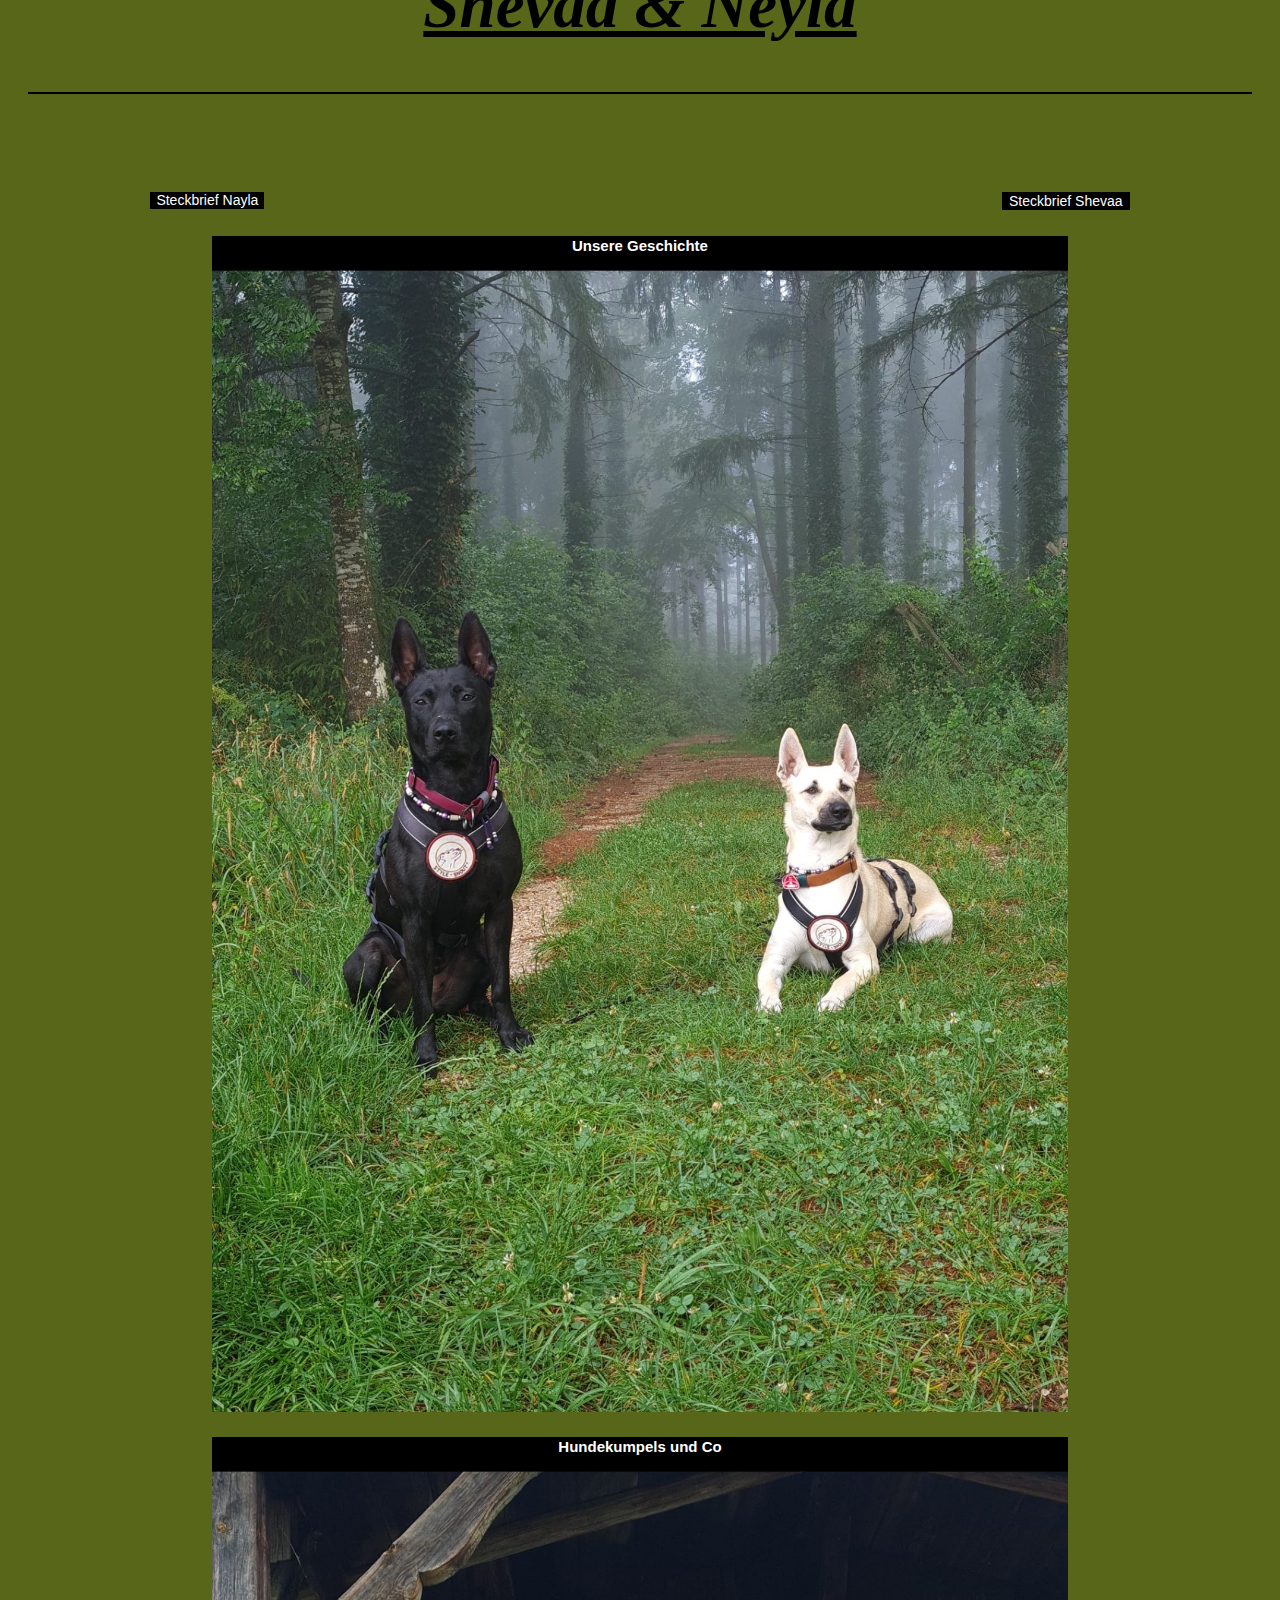
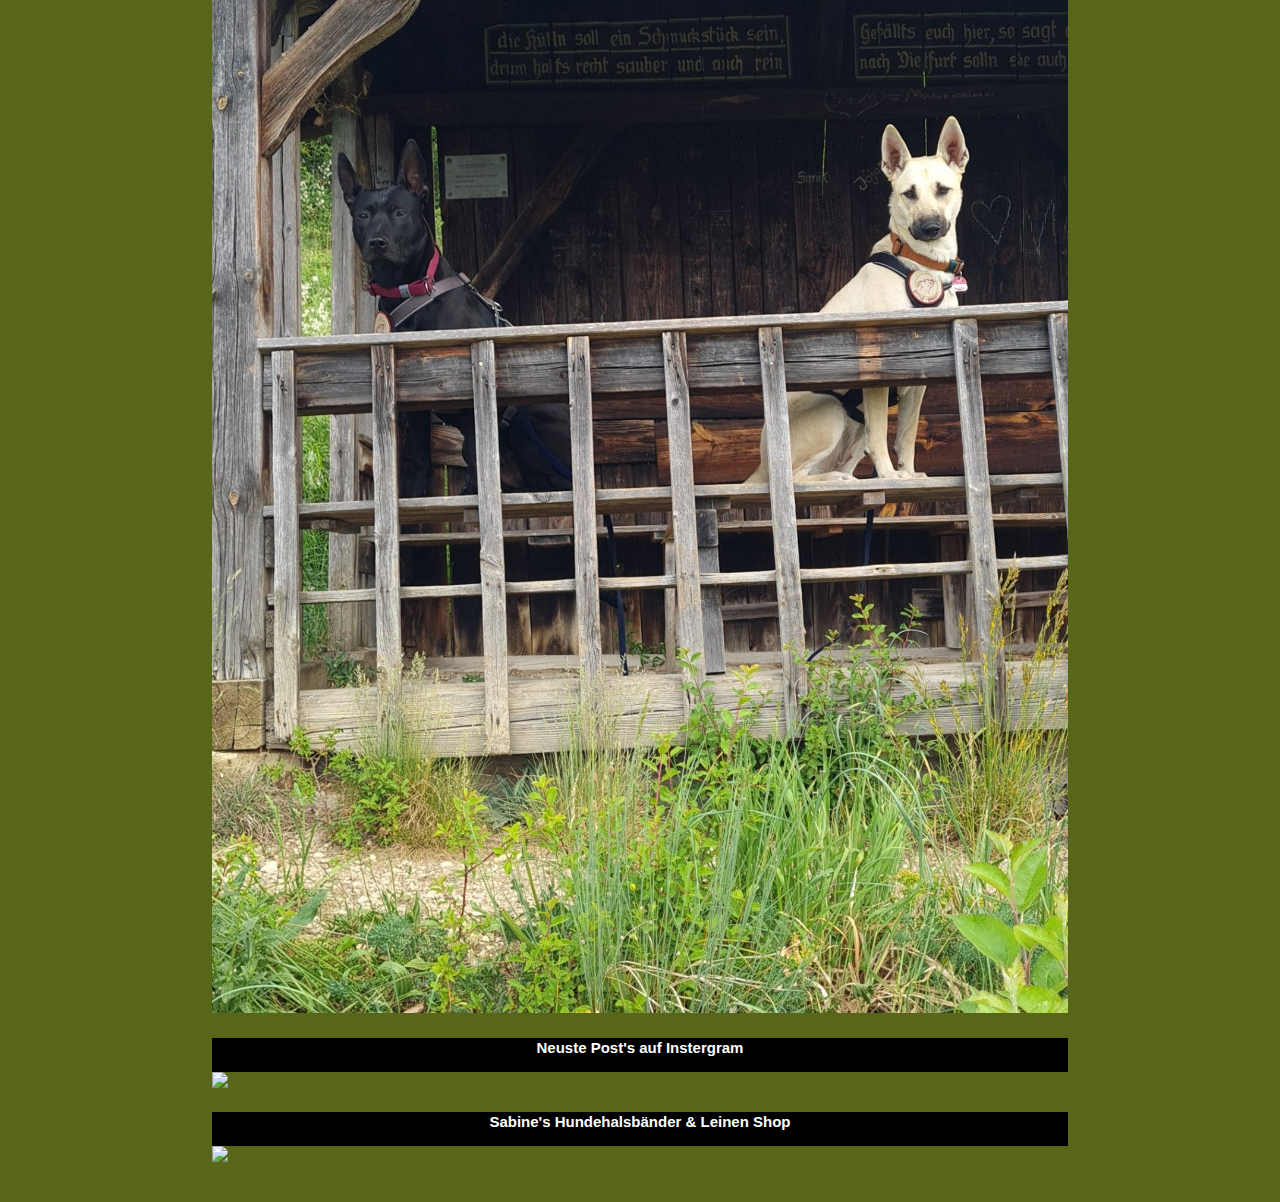
==== index.html @ e907f73c "v1.0" ====
<!DOCTYPE html>
<html lang="de-DE" style="font-size: 10px ;font-family: Roboto, Arial, sans-serif;">


<head>

    <script language="javascript" type="script.js"></script>
    <link rel="stylesheet" href="style.css">
    <meta charset="UTF-8">
    <meta http-equiv="X-UA-Compatible" content="IE=edge">
    <meta name="viewport" display="flex" height="auto" width="auto" content="width=device-width, initial-scale=1.0">
    <title> Shevaa & Neyla </title>


<body class="background-dark" margin="8px 8px 8px 8px;">


    <div>
        <center>
            <h1><b><i><ins class="h1"> Shevaa & Neyla </ins></i></b></h1>
        </center>
    </div>

    <hr color="black" class="hr-bottom"></hr>


    <div>
        <form action="index-Steckbrief Nayla.html">
            <button type="submit text" class="center link-button-neyla left">Steckbrief Nayla</button>
        </form>
    </div>
    <div>
        <form action="index-Steckbrief Shevaa.html">
            <button type="submit text" class="center link-button-shevaa right">Steckbrief Shevaa</button>
        </form>
    </div>
<br>
<br>
<br>
<br>
    <center>
        <button class="link-button ">
            <h3 class="h3"> Unsere Geschichte
            </h3>
        </button>

    <div class=" center ">
        <img src="1.jpg" width="70%" height="auto">
    </div>
    </center>

    <center>
        <button class="link-button1">
            <h3 class="h3">
                Hundekumpels und Co</h3>
        </button>
    </center>
    <div class=" center  ">
        <img src="2.jpg" width="70%" height="auto">
    </div>


    <center>
        <button class="link-button2">
            <h3 class="h3">
                Neuste Post's auf Instergram</h3>

        </button>
    </center>
    <div class="center ">
        <img src="3.jpg" width="70%" height="auto">
        </img>
    </div>


    <center>
        <button class="link-button3">
            <h3 class="h3">
                Sabine's Hundehalsbänder & Leinen Shop</h3>
        </button>
    </center>


    <div class="center ">
        <img src="4.jpg" width="70%" height="auto">
        </img>
    </div>

</body>
</head>

</html>
---- style.css ----
.background-dark {
    background-color: rgb(88, 102, 25);
    width: auto;
    height: auto;
    background-attachment: scroll;
    padding: 2em 2em 2em 2em;

}


.line{
    box-sizing:border-box ;
    border-width: 100%;
    
}



.hr-bottom {
    margin-bottom: 7%;
    margin-top: 7%;
}



.link-button-shevaa {
    line-height: 100%;
    vertical-align: middle;
    border: 1px solid #000000;
    border-radius: 0%, 5%;
    background-color: #000000;
    color: #ffffff;
    text-decoration: solid;
    font-size: large;
    cursor: pointer;
    margin-top: 1%;
    font-size: 140%;
    width: auto;
}

.link-button-shevaa:hover {
    background-color: #7e7e7e;
    color: black;
    box-shadow: 0px 0px 60px rgb(214, 224, 18, 0.465);

}


.margin-left-back {
    margin-left: 0%;
    margin-bottom: 0%;
    margin-top: 0%;
}

.margin-left {
    margin-left: 15%;
    margin-bottom: 1%;
}

.link-button-neyla {
    line-height: 110%;
    vertical-align: middle;
    border: 1px #000000;
    border-radius: 0%, 5%;
    background-color: #000000;
    color: #ffffff;
    text-decoration: solid;
    font-size: large;
    cursor: pointer;
    margin-top: 1%;
    font-size: 140%;
    width: auto;
}

.link-button-neyla:hover {
    background-color: #7e7e7e;
    color: black;
    box-shadow: 0px 0px 60px rgb(214, 224, 18, 0.465);

}

.margin-right {
    margin-inline-start: 9%;
    margin-bottom: 1%;
}



.link-button {
    line-height: 150%;
    vertical-align: middle;
    border: 1px solid #000000;
    border-radius: 0%, 5%;
    background-color: #000000;
    color: #ffffff;
    text-decoration: solid;
    font-size: large;
    cursor: pointer;
    margin-top: 1%;
    font-size: 100%;
    width: 70%;
}




.link-button:hover {
    background-color: #7e7e7e;
    color: black;
    box-shadow: 0px 0px 60px rgb(214, 224, 18, 0.465);

}


.center {
    display: flex;
    justify-content: center;
    margin-bottom: 1%;
}

.right {
    display: flex;
    float: right;
    margin-right: 10%;
    
    
    
}

.block{
    inset-block: 100% 100%;
}


.left {
    display: flex;
    float: left;
    margin-left: 10%;
    
}

.box{
    
        border: 2px solid rgb(0, 0, 0);
        height: 50%;
        width: 100%;
      }
  


  .button-back{
    color: black;
    
  }


.link-button1 {

    line-height: 150%;
    vertical-align: middle;
    border: 1px solid #000000;
    border-radius: 0%, 5%;
    background-color: #000000;
    color: #ffffff;
    text-decoration: solid;
    font-size: large;
    cursor: pointer;
    margin-top: 1%;
    font-size: 100%;
    width: 70%;
}

.link-button1:hover {
    background-color: #7e7e7e;
    color: black;
    box-shadow: 0px 0px 60px rgba(214, 224, 18, 0.465);
}



.link-button2 {
    line-height: 150%;
    vertical-align: middle;
    border: 1px solid #000000;
    border-radius: 0%, 5%;
    background-color: #000000;
    color: #ffffff;
    text-decoration: solid;
    font-size: large;
    cursor: pointer;
    margin-top: 1%;
    font-size: 100%;
    width: 70%;
}

.link-button2:hover {
    background-color: #7e7e7e;
    color: black;
    box-shadow: 0px 0px 60px rgba(214, 224, 18, 0.465);
}



.link-button3 {
    line-height: 150%;
    vertical-align: middle;
    border: 1px solid #000000;
    border-radius: 0%, 5%;
    background-color: #000000;
    color: #ffffff;
    text-decoration: solid;
    font-size: large;
    cursor: pointer;
    margin-top: 1%;
    font-size: 100%;
    width: 70%;
}

.link-button3:hover {
    background-color: #7e7e7e;
    color: black;
    box-shadow: 0px 0px 60px rgba(214, 224, 18, 0.465);
}

.h1 {
    display: flow-root;
    font-size: 325%;
    font-family: "Bodoni MT";
    color: rgb(0, 0, 0);
    margin-bottom: -3%;
    margin-top: -6%;

}


.h3-1 {
    font-size: 150%;
}

.h3 {
    margin-top: 0%;
    font-size: 150%;
}



.center1 {
    display: flex;
    justify-content: center;
}

.grid {
    display: grid;
    grid-template-columns: 1fr 1fr 1fr 1fr;
    grid-template-rows: 100px 100px 100px;
    gap: 10px;
}
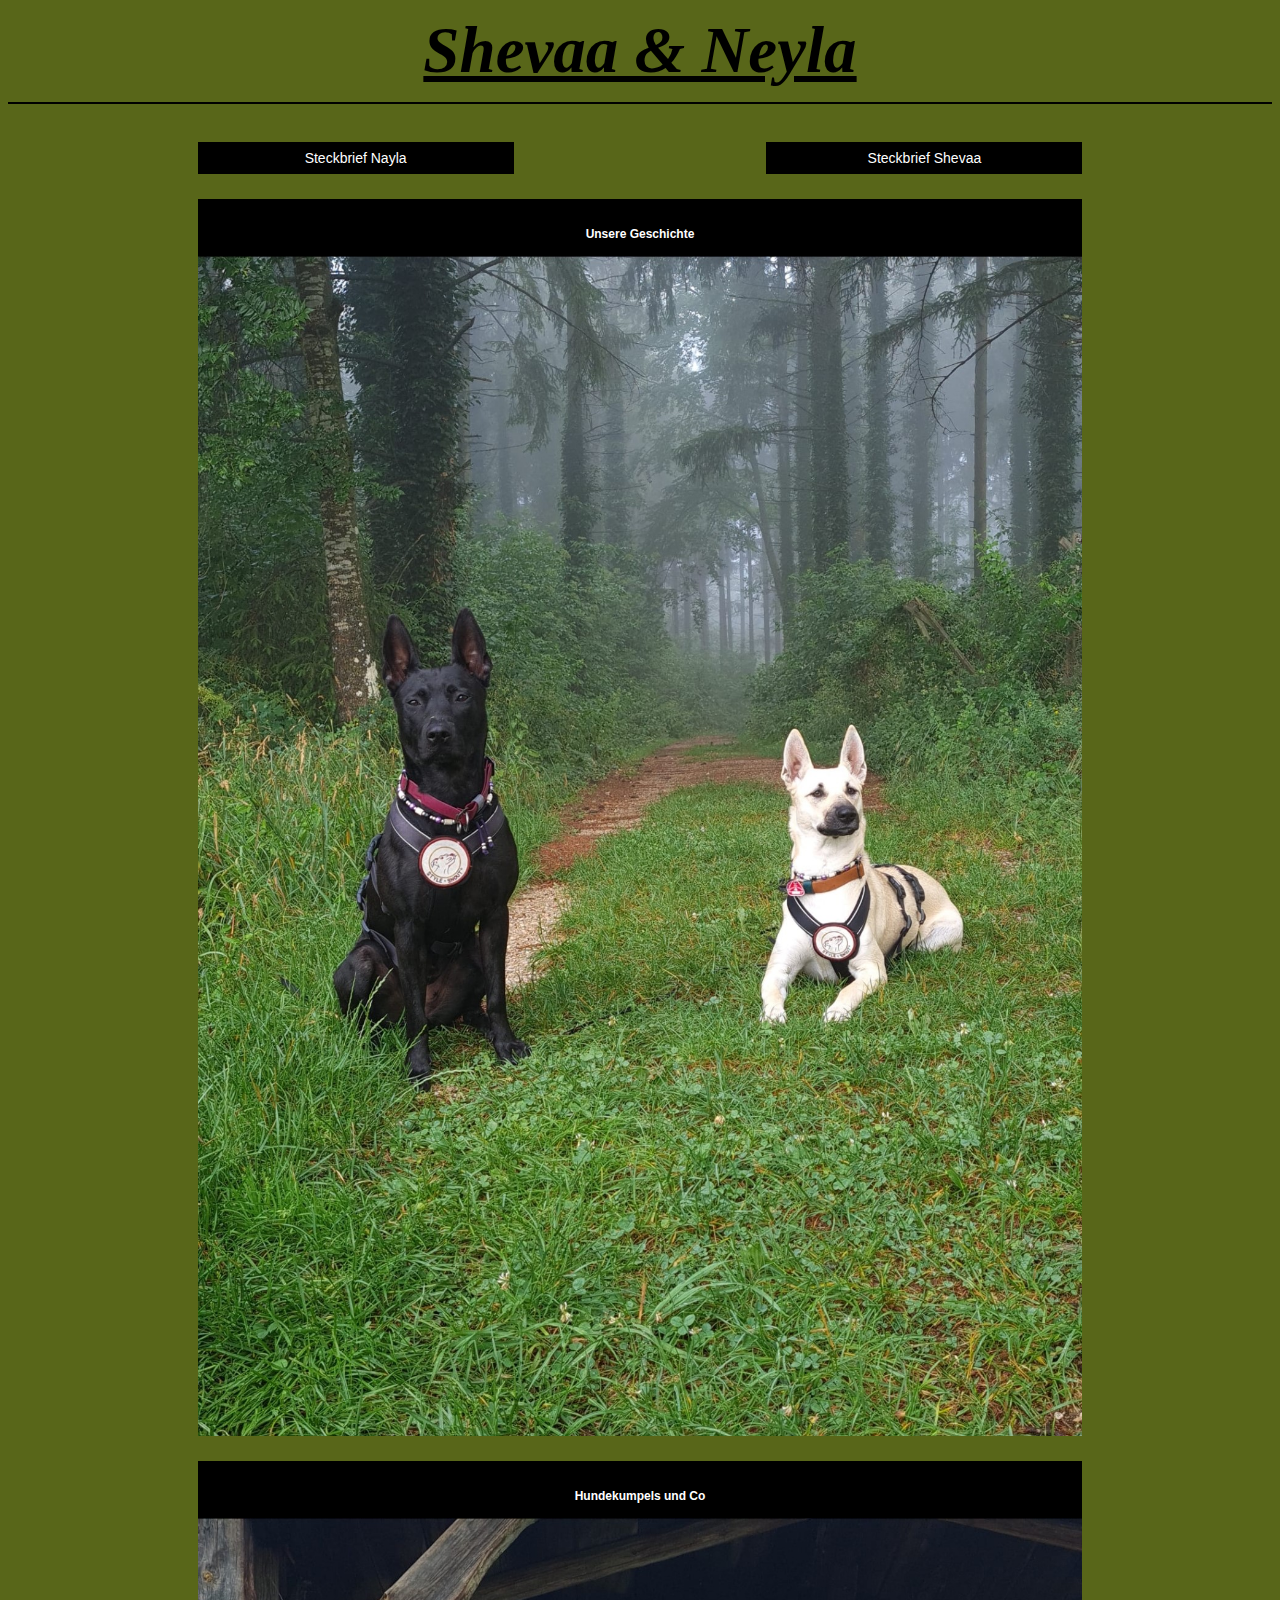
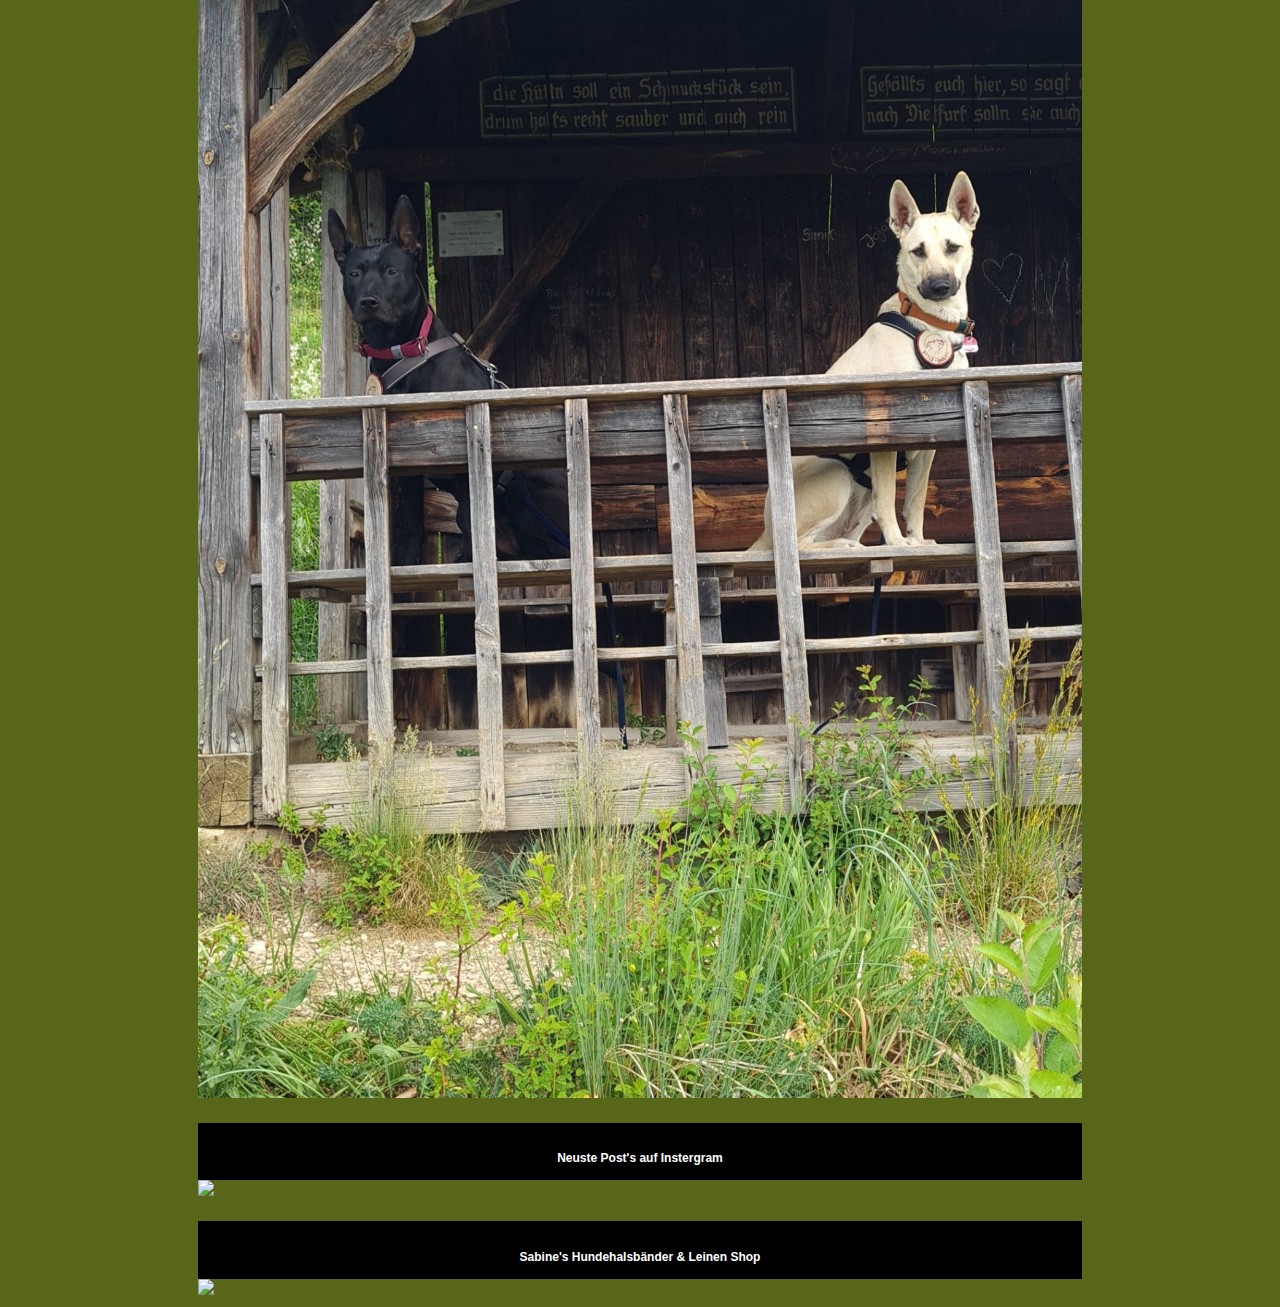
==== commit 43c57476: "V1" ====
--- a/index.html
+++ b/index.html
@@ -12,7 +12,7 @@
     <title> Shevaa & Neyla </title>
 
 
-<body class="background-dark" margin="8px 8px 8px 8px;">
+<body class="background-dark flex" margin="8px 8px 8px 8px;">
 
 
     <div>
--- a/style.css
+++ b/style.css
@@ -1,30 +1,89 @@
+/*HINTERGRUND*/
 .background-dark {
     background-color: rgb(88, 102, 25);
     width: auto;
     height: auto;
     background-attachment: scroll;
-    padding: 2em 2em 2em 2em;
-
-}
-
-
-.line{
-    box-sizing:border-box ;
-    border-width: 100%;
-    
-}
-
-
-
+    margin-top: 0px auto;
+
+}
+
+
+
+
+/*SCHRIFTEN*/
+.h1 {
+    font-size: 325%;
+    font-family: "Bodoni MT";
+    color: #000000;
+    margin-bottom: 3%;
+}
+
+
+.h3 {
+    position: relative ;
+    margin-top: 3%;
+    font-size: 120%;
+    color: #ffffff;    
+}
+
+
+.h4 {
+    flex-direction: column;
+    margin-top: 3%;
+    font-size: 103%;
+    color: #000000;    
+}
+
+
+.space{
+    margin-left: 10%;
+}
+
+
+/*EINTEILUNGSLINIE*/
 .hr-bottom {
-    margin-bottom: 7%;
-    margin-top: 7%;
-}
-
-
-
+    margin-bottom: auto;
+    margin-top: auto;
+    color: #000000;   
+}
+
+
+
+
+/* BUTTON STECKBIRIEF NEYLA*/
+.link-button-neyla {
+    position:sticky ;
+    line-height: 200%;
+    vertical-align: middle;
+    border: 1px solid #000000;
+    border-radius: 0%, 5%;
+    background-color: #000000;
+    color: #ffffff;
+    text-decoration: solid;
+    font-size: large;
+    cursor: pointer;
+    margin-top: 1%;
+    font-size: 140%;
+    height: 5%;
+    width: 25%;
+}
+
+
+.link-button-neyla:hover {
+    background-color: #7e7e7e;
+    color: black;
+    box-shadow: 0px 0px 60px rgb(214, 224, 18, 0.465);
+
+}
+
+
+
+
+/* BUTTON STECKBIRIEF SHEVAA*/
 .link-button-shevaa {
-    line-height: 100%;
+    position:sticky ;
+    line-height: 200%;
     vertical-align: middle;
     border: 1px solid #000000;
     border-radius: 0%, 5%;
@@ -35,225 +94,197 @@
     cursor: pointer;
     margin-top: 1%;
     font-size: 140%;
-    width: auto;
-}
+    height: 9%;
+    width: 25%;
+}
+
 
 .link-button-shevaa:hover {
     background-color: #7e7e7e;
-    color: black;
+    color: rgb(0, 0, 0);
     box-shadow: 0px 0px 60px rgb(214, 224, 18, 0.465);
 
 }
 
 
-.margin-left-back {
-    margin-left: 0%;
-    margin-bottom: 0%;
-    margin-top: 0%;
-}
-
-.margin-left {
-    margin-left: 15%;
-    margin-bottom: 1%;
-}
-
-.link-button-neyla {
-    line-height: 110%;
-    vertical-align: middle;
-    border: 1px #000000;
-    border-radius: 0%, 5%;
-    background-color: #000000;
-    color: #ffffff;
-    text-decoration: solid;
-    font-size: large;
-    cursor: pointer;
-    margin-top: 1%;
+
+
+/* BUTTON UNSERE GESCHICHTE*/
+.link-button {
+    line-height: 150%;
+    vertical-align: middle;
+    border: 1px solid #000000;
+    border-radius: 0%, 5%;
+    background-color: #000000;
+    color: #ffffff;
+    text-decoration: solid;
+    font-size: large;
+    cursor: pointer;
+    margin-top: 1%;
+    font-size: 100%;
+    width: 70%;
+}
+
+
+.link-button:hover {
+    background-color: #7e7e7e;
+    color: black;
+    box-shadow: 0px 0px 60px rgb(214, 224, 18, 0.465);
+}
+
+
+
+
+/* BUTTON HUNDEKUMPELS UND CO*/
+.link-button1 {
+    line-height: 150%;
+    vertical-align: middle;
+    border: 1px solid #000000;
+    border-radius: 0%, 5%;
+    background-color: #000000;
+    color: #ffffff;
+    text-decoration: solid;
+    font-size: large;
+    cursor: pointer;
+    margin-top: 1%;
+    font-size: 100%;
+    width: 70%;
+}
+
+
+.link-button1:hover {
+    background-color: #7e7e7e;
+    color: black;
+    box-shadow: 0px 0px 60px rgba(214, 224, 18, 0.465);
+}
+
+
+
+
+/* BUTTON NEUSTE FOTOS AUF INSTAGRAM*/
+.link-button2 {
+    line-height: 150%;
+    vertical-align: middle;
+    border: 1px solid #000000;
+    border-radius: 0%, 5%;
+    background-color: #000000;
+    color: #ffffff;
+    text-decoration: solid;
+    font-size: large;
+    cursor: pointer;
+    margin-top: 1%;
+    font-size: 100%;
+    width: 70%;
+}
+
+
+.link-button2:hover {
+    background-color: #7e7e7e;
+    color: black;
+    box-shadow: 0px 0px 60px rgba(214, 224, 18, 0.465);
+}
+
+
+
+
+/* BUTTON SABINES HUNDEHALSBÄNDER & LEINEN SHOP*/
+.link-button3 {
+    line-height: 150%;
+    vertical-align: middle;
+    border: 1px solid #000000;
+    border-radius: 0%, 5%;
+    background-color: #000000;
+    color: #ffffff;
+    text-decoration: solid;
+    font-size: large;
+    cursor: pointer;
+    margin-top: 1%;
+    font-size: 100%;
+    width: 70%;
+}
+
+
+.link-button3:hover {
+    background-color: #7e7e7e;
+    color: black;
+    box-shadow: 0px 0px 60px rgba(214, 224, 18, 0.465);
+}
+
+
+
+
+/*BUTTON ZURÜCK*/
+.button-back {
+    border:#000000 ;
+    color: rgb(255, 255, 255);
+    padding: 0% 0%;
+    text-align: center;
+    text-decoration: none;
+    display: inline-block;
     font-size: 140%;
-    width: auto;
-}
-
-.link-button-neyla:hover {
-    background-color: #7e7e7e;
-    color: black;
-    box-shadow: 0px 0px 60px rgb(214, 224, 18, 0.465);
-
-}
-
-.margin-right {
-    margin-inline-start: 9%;
-    margin-bottom: 1%;
-}
-
-
-
-.link-button {
-    line-height: 150%;
-    vertical-align: middle;
-    border: 1px solid #000000;
-    border-radius: 0%, 5%;
-    background-color: #000000;
-    color: #ffffff;
-    text-decoration: solid;
-    font-size: large;
-    cursor: pointer;
-    margin-top: 1%;
-    font-size: 100%;
-    width: 70%;
-}
-
-
-
-
-.link-button:hover {
-    background-color: #7e7e7e;
-    color: black;
-    box-shadow: 0px 0px 60px rgb(214, 224, 18, 0.465);
-
-}
-
-
+    background-color: #000000;
+    position: fixed;
+    top: 0px;
+    left: 0px;
+    width: 140px;
+}
+
+
+.button-back:hover {
+    background-color: #7e7e7e;
+    color: black;
+    box-shadow: 0px 0px 60px rgba(214, 224, 18, 0.465);
+}
+
+
+
+
+/*POSITIONEN*/
 .center {
     display: flex;
     justify-content: center;
     margin-bottom: 1%;
 }
 
+
 .right {
+    position: relative;
     display: flex;
     float: right;
-    margin-right: 10%;
-    
-    
-    
-}
-
-.block{
-    inset-block: 100% 100%;
+    margin-right: 15%;
+    margin-top: 3%;
 }
 
 
 .left {
+    position: relative;
     display: flex;
     float: left;
-    margin-left: 10%;
-    
-}
-
-.box{
-    
-        border: 2px solid rgb(0, 0, 0);
-        height: 50%;
-        width: 100%;
-      }
-  
-
-
-  .button-back{
-    color: black;
-    
-  }
-
-
-.link-button1 {
-
-    line-height: 150%;
-    vertical-align: middle;
-    border: 1px solid #000000;
-    border-radius: 0%, 5%;
-    background-color: #000000;
-    color: #ffffff;
-    text-decoration: solid;
-    font-size: large;
-    cursor: pointer;
-    margin-top: 1%;
-    font-size: 100%;
-    width: 70%;
-}
-
-.link-button1:hover {
-    background-color: #7e7e7e;
-    color: black;
-    box-shadow: 0px 0px 60px rgba(214, 224, 18, 0.465);
-}
-
-
-
-.link-button2 {
-    line-height: 150%;
-    vertical-align: middle;
-    border: 1px solid #000000;
-    border-radius: 0%, 5%;
-    background-color: #000000;
-    color: #ffffff;
-    text-decoration: solid;
-    font-size: large;
-    cursor: pointer;
-    margin-top: 1%;
-    font-size: 100%;
-    width: 70%;
-}
-
-.link-button2:hover {
-    background-color: #7e7e7e;
-    color: black;
-    box-shadow: 0px 0px 60px rgba(214, 224, 18, 0.465);
-}
-
-
-
-.link-button3 {
-    line-height: 150%;
-    vertical-align: middle;
-    border: 1px solid #000000;
-    border-radius: 0%, 5%;
-    background-color: #000000;
-    color: #ffffff;
-    text-decoration: solid;
-    font-size: large;
-    cursor: pointer;
-    margin-top: 1%;
-    font-size: 100%;
-    width: 70%;
-}
-
-.link-button3:hover {
-    background-color: #7e7e7e;
-    color: black;
-    box-shadow: 0px 0px 60px rgba(214, 224, 18, 0.465);
-}
-
-.h1 {
-    display: flow-root;
-    font-size: 325%;
-    font-family: "Bodoni MT";
-    color: rgb(0, 0, 0);
-    margin-bottom: -3%;
-    margin-top: -6%;
-
-}
-
-
-.h3-1 {
-    font-size: 150%;
-}
-
-.h3 {
-    margin-top: 0%;
-    font-size: 150%;
-}
-
-
-
-.center1 {
-    display: flex;
-    justify-content: center;
-}
-
-.grid {
-    display: grid;
-    grid-template-columns: 1fr 1fr 1fr 1fr;
-    grid-template-rows: 100px 100px 100px;
-    gap: 10px;
-}
-
-
+    margin-left: 15%;
+    margin-top: 3%;
+}
+
+
+.left-steck {
+    position: relative;
+    display: flex;
+    float: left;
+    margin-left: 0%;
+}
+
+
+.right-steck {
+    position: relative;
+    display: flex;
+    margin-left: 52%;
+}
+
+
+.top{
+    margin-top: 3%;
+}
+
+
+.flex{
+    display: flexb;
+}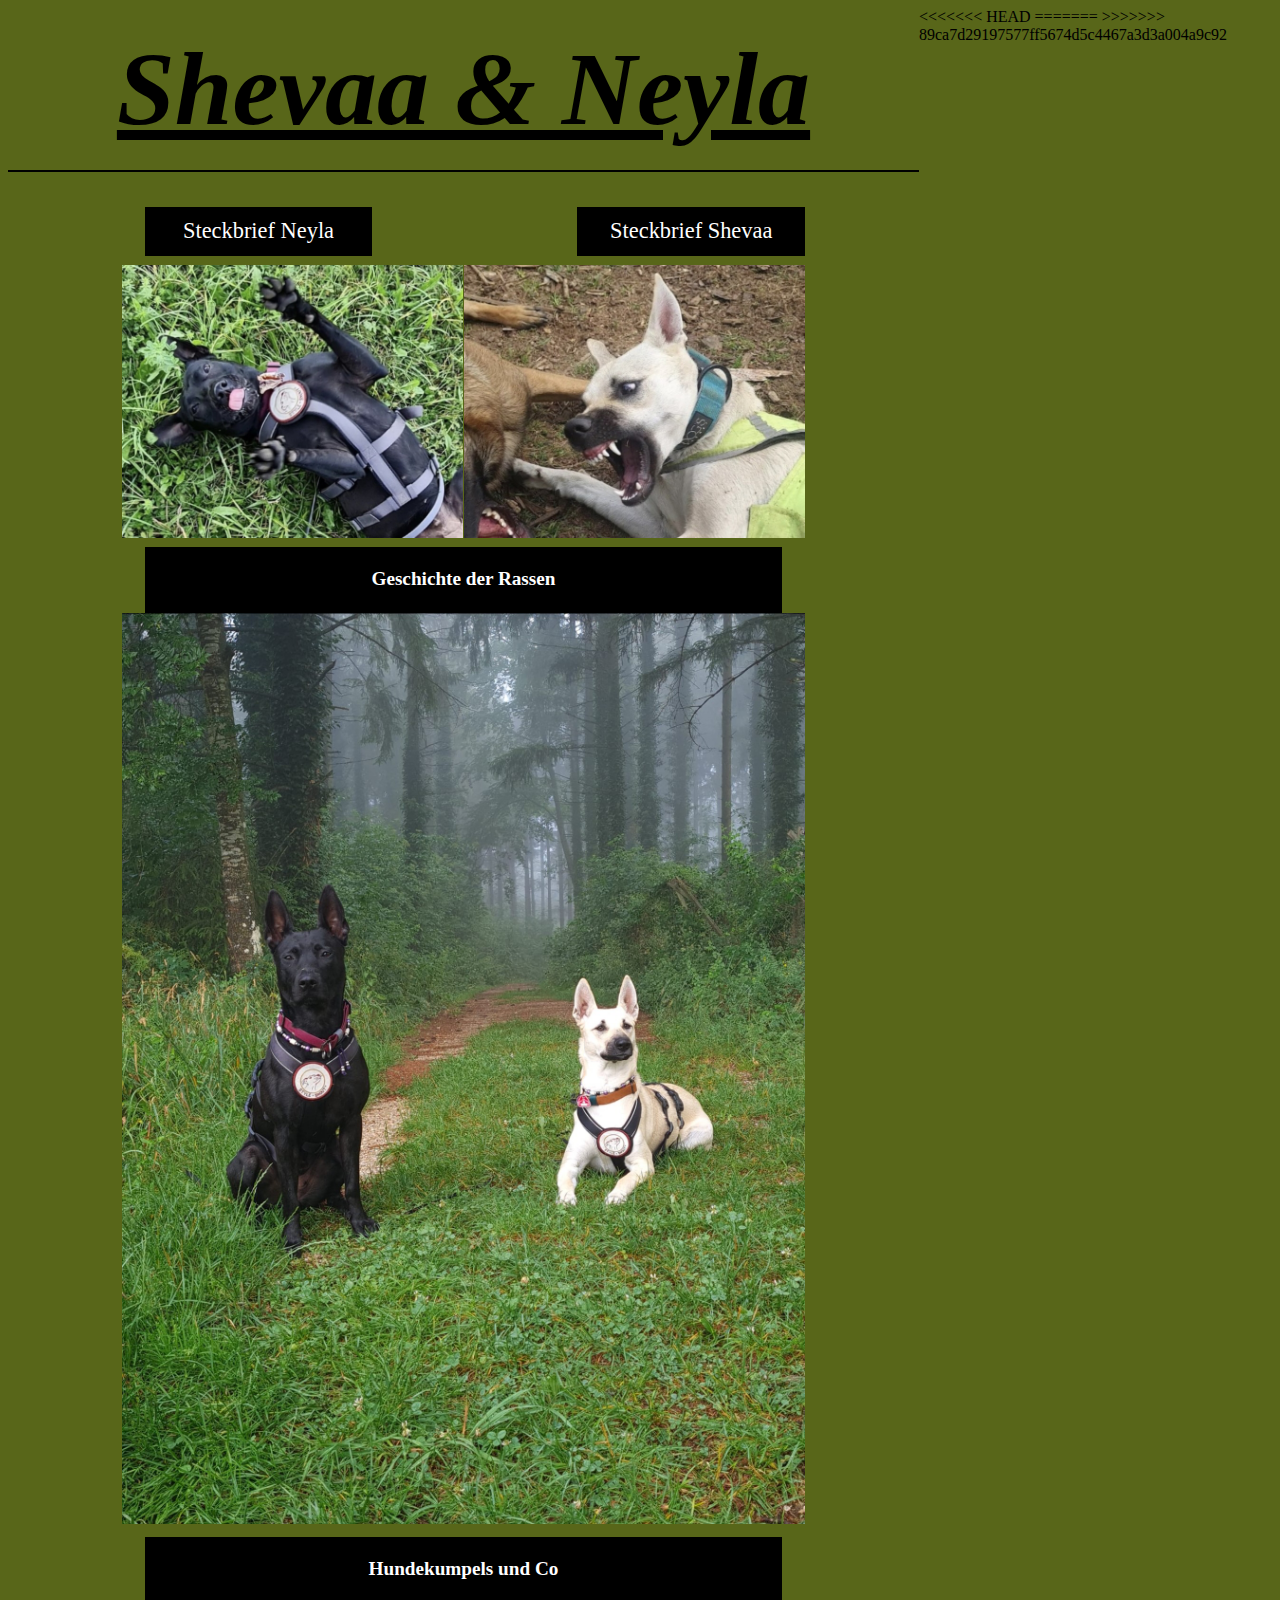
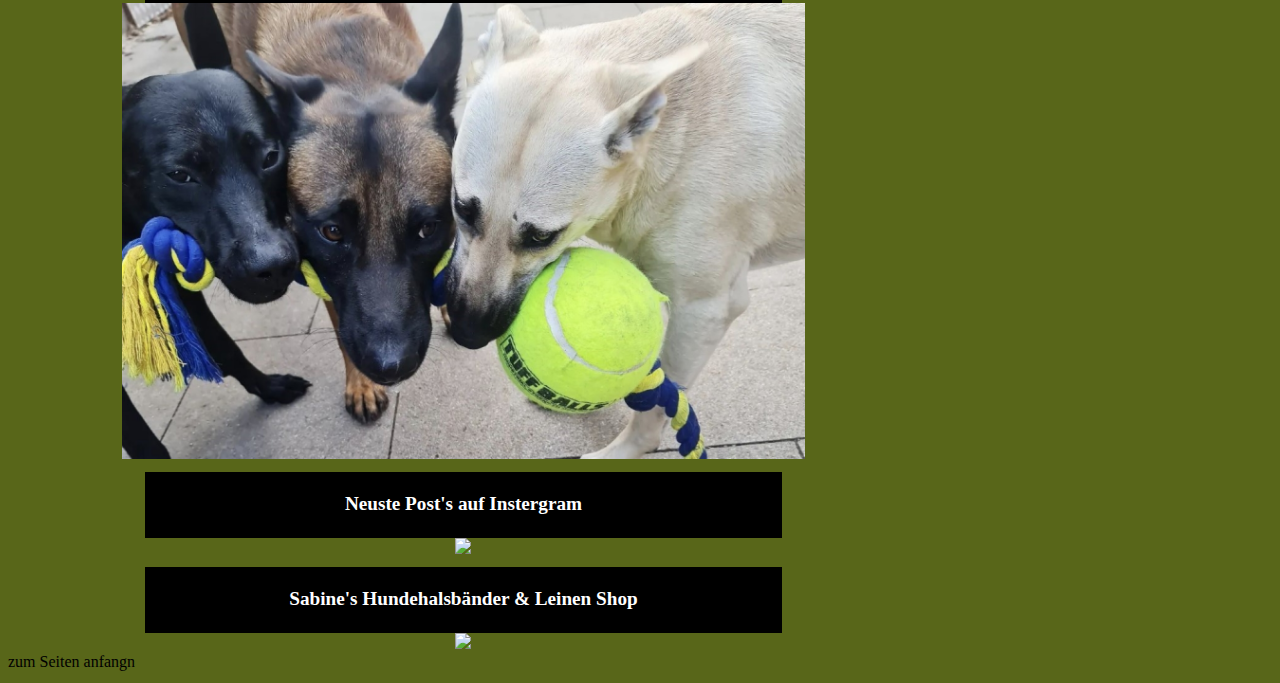
==== commit 2021fcfd: "Update index.html" ====
--- a/index.html
+++ b/index.html
@@ -1,92 +1,118 @@
-<!DOCTYPE html>
-<html lang="de-DE" style="font-size: 10px ;font-family: Roboto, Arial, sans-serif;">
-
-
-<head>
-
-    <script language="javascript" type="script.js"></script>
-    <link rel="stylesheet" href="style.css">
-    <meta charset="UTF-8">
-    <meta http-equiv="X-UA-Compatible" content="IE=edge">
-    <meta name="viewport" display="flex" height="auto" width="auto" content="width=device-width, initial-scale=1.0">
-    <title> Shevaa & Neyla </title>
-
-
-<body class="background-dark flex" margin="8px 8px 8px 8px;">
-
-
-    <div>
-        <center>
-            <h1><b><i><ins class="h1"> Shevaa & Neyla </ins></i></b></h1>
-        </center>
-    </div>
-
-    <hr color="black" class="hr-bottom"></hr>
-
-
-    <div>
-        <form action="index-Steckbrief Nayla.html">
-            <button type="submit text" class="center link-button-neyla left">Steckbrief Nayla</button>
-        </form>
-    </div>
-    <div>
-        <form action="index-Steckbrief Shevaa.html">
-            <button type="submit text" class="center link-button-shevaa right">Steckbrief Shevaa</button>
-        </form>
-    </div>
-<br>
-<br>
-<br>
-<br>
-    <center>
-        <button class="link-button ">
-            <h3 class="h3"> Unsere Geschichte
-            </h3>
-        </button>
-
-    <div class=" center ">
-        <img src="1.jpg" width="70%" height="auto">
-    </div>
-    </center>
-
-    <center>
-        <button class="link-button1">
-            <h3 class="h3">
-                Hundekumpels und Co</h3>
-        </button>
-    </center>
-    <div class=" center  ">
-        <img src="2.jpg" width="70%" height="auto">
-    </div>
-
-
-    <center>
-        <button class="link-button2">
-            <h3 class="h3">
-                Neuste Post's auf Instergram</h3>
-
-        </button>
-    </center>
-    <div class="center ">
-        <img src="3.jpg" width="70%" height="auto">
-        </img>
-    </div>
-
-
-    <center>
-        <button class="link-button3">
-            <h3 class="h3">
-                Sabine's Hundehalsbänder & Leinen Shop</h3>
-        </button>
-    </center>
-
-
-    <div class="center ">
-        <img src="4.jpg" width="70%" height="auto">
-        </img>
-    </div>
-
-</body>
-</head>
-
-</html>+<!DOCTYPE html>
+<html lang="de-DE">
+
+
+<head>
+    <script language="javascript" type="main.js"></script>
+    <link rel="stylesheet" href="style.css">
+    <meta charset="UTF-8">
+    <meta http-equiv="X-UA-Compatible" content="IE=edge">
+    <meta name="viewport" display="flex" content="width=device-width, initial-scale=1.0">
+    <title> Shevaa & Neyla </title>
+</head>
+
+<body class="background-dark center" margin="8px 8px 8px 8px;">
+
+    <main display=" flex">
+
+        <header class="margin-bottom background-dark">
+            <center>
+                <h1><b><i><ins class="h1"> Shevaa & Neyla </ins></i></b></h1>
+            </center>
+        </header>
+
+        <hr color="black" class="hr" style=" max-width: 1440px; height: auto;">
+        </hr>
+
+<section class="inline">
+        <button action="index-Steckbrief Nayla.html" type=" submit text" class="center left link-button-neyla"
+            style="font-family: Bodoni MT; float: left; max-width: 720px; height: auto; ">
+            Steckbrief Neyla </button>
+
+
+            <button action="index-Steckbrief Shevaa.html" type=" submit text" class="center right link-button-shevaa"
+            style="font-family: Bodoni MT; float: right; margin-right: 12.5%; max-width: 720px; height: auto; ">
+            Steckbrief Shevaa</button>
+</section>
+
+
+
+<div>
+            
+
+            <img src="5.jpg" style="float: left; padding-left:12.5%; width:37.4%; height: auto; border: 3px #000;">
+
+            <img src="6.jpg" style="float: right; padding-right:12.5%; width:37.4%; height:auto; border: 3px #000;">
+</div>
+
+        <section>
+            <article>
+                <center>
+                    <button style="font-family: Bodoni MT;" class="link-button">
+                        <h3 class="h3">Geschichte der Rassen
+                        </h3>
+                    </button>
+
+                    <div class=" center1">
+                        <img src="1.jpg" width="75%" height="auto" position="relative">
+                    </div>
+                </center>
+            </article>
+        </section>
+
+        <section>
+            <article>
+                <center>
+                    <button style="font-family: Bodoni MT;" class="link-button">
+                        <h3 class="h3"> Hundekumpels und Co
+                        </h3>
+                    </button>
+
+                    <div class=" center1 ">
+                        <img src="2.jpg" width="75%" height="auto" position="relative">
+                    </div>
+                </center>
+            </article>
+        </section>
+
+        <section>
+            <article>
+                <center>
+                    <button style="font-family: Bodoni MT;" class="link-button">
+                        <h3 class="h3"> Neuste Post's auf Instergram
+                        </h3>
+                    </button>
+
+                    <div class=" center1 ">
+                        <img src="3.jpg" width="75%" height="auto" position="relative">
+                    </div>
+                </center>
+            </article>
+        </section>
+
+        <section>
+            <article>
+                <center>
+                    <button style="font-family: Bodoni MT;" class="link-button">
+                        <h3 class="h3"> Sabine's Hundehalsbänder & Leinen Shop
+                        </h3>
+                    </button>
+
+                    <div class=" center1 ">
+                        <img src="4.jpg" width="75%" height="auto" position="relative">
+                    </div>
+                </center>
+            </article>
+        </section>
+
+        <footer> zum Seiten anfangn </footer>
+
+
+    </main>
+</body>
+
+<<<<<<< HEAD
+</html>
+=======
+</html>
+>>>>>>> 89ca7d29197577ff5674d5c4467a3d3a004a9c92
--- a/style.css
+++ b/style.css
@@ -5,13 +5,20 @@
     height: auto;
     background-attachment: scroll;
     margin-top: 0px auto;
-
 }
 
 
 
 
 /*SCHRIFTEN*/
+
+
+h1{color: #000;}
+h2{color:#000}
+h3{color:#000}
+h4{color:#000}
+
+
 .h1 {
     font-size: 325%;
     font-family: "Bodoni MT";
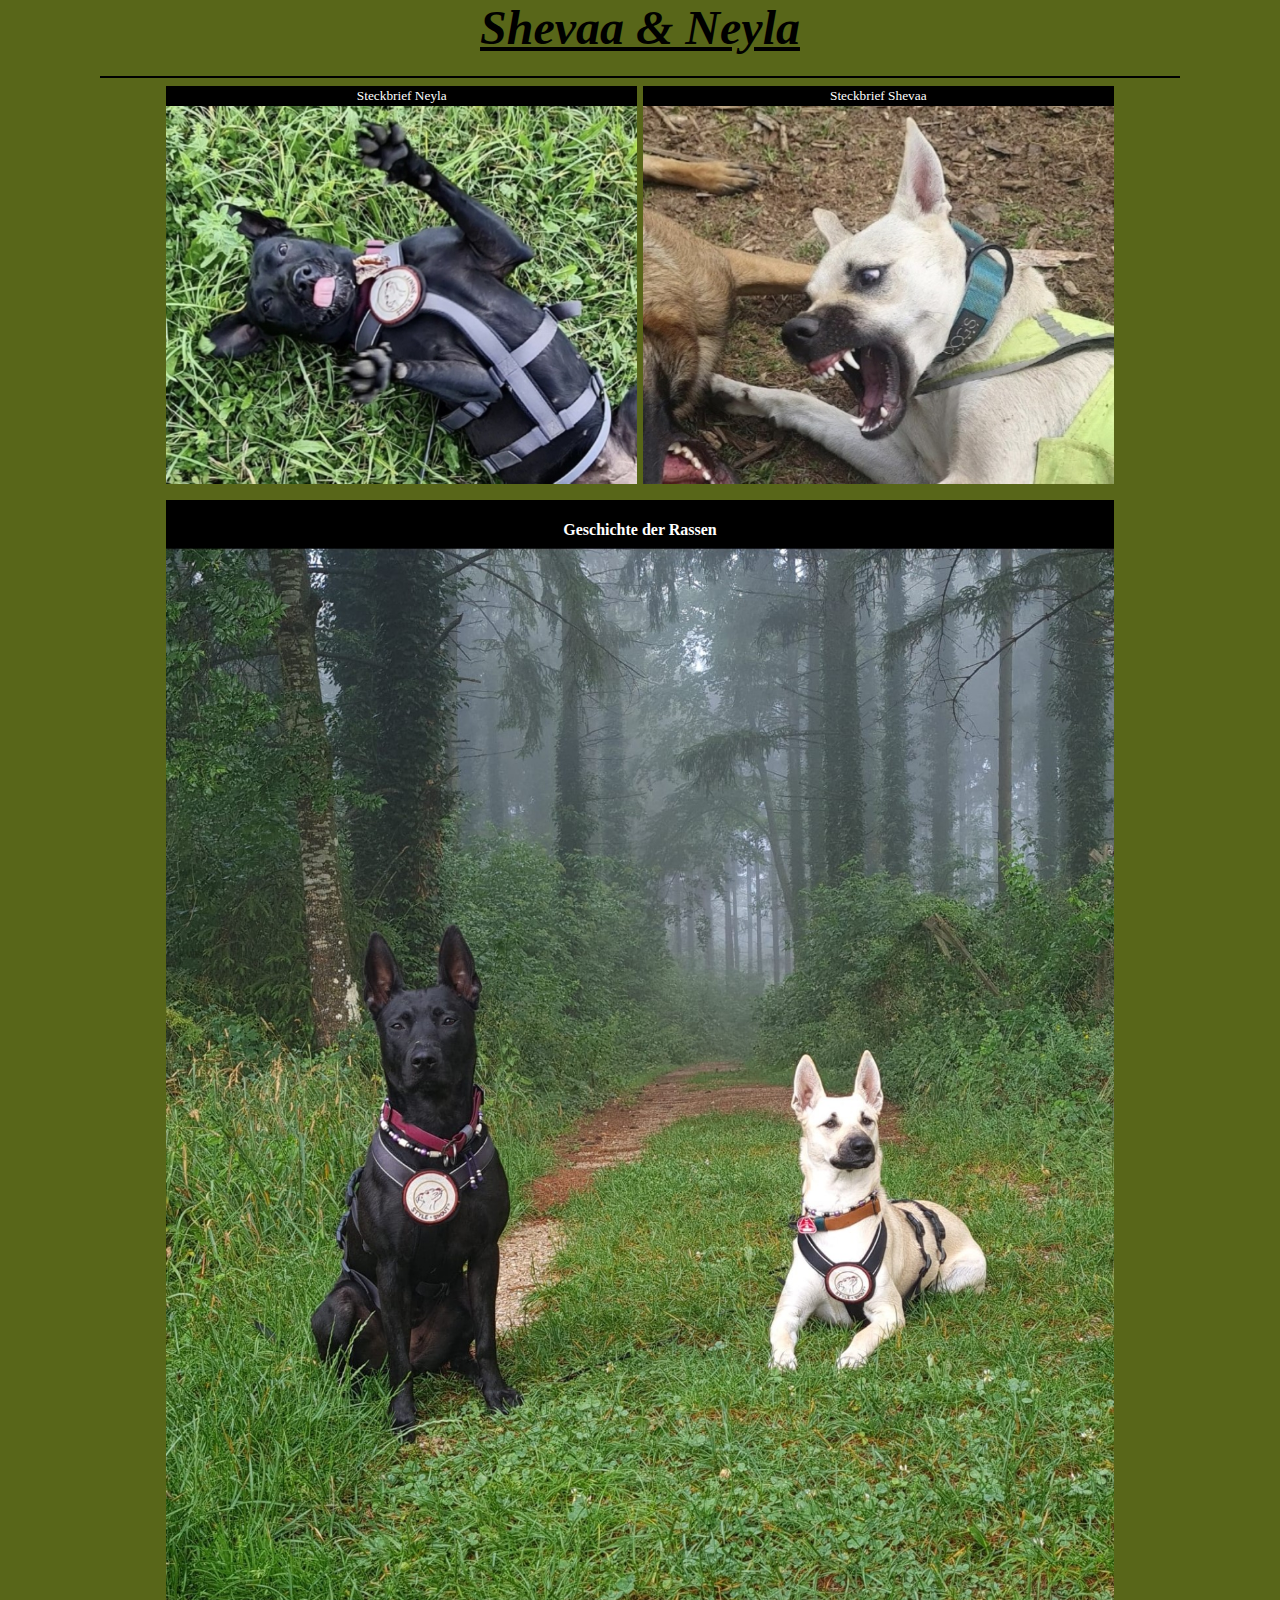
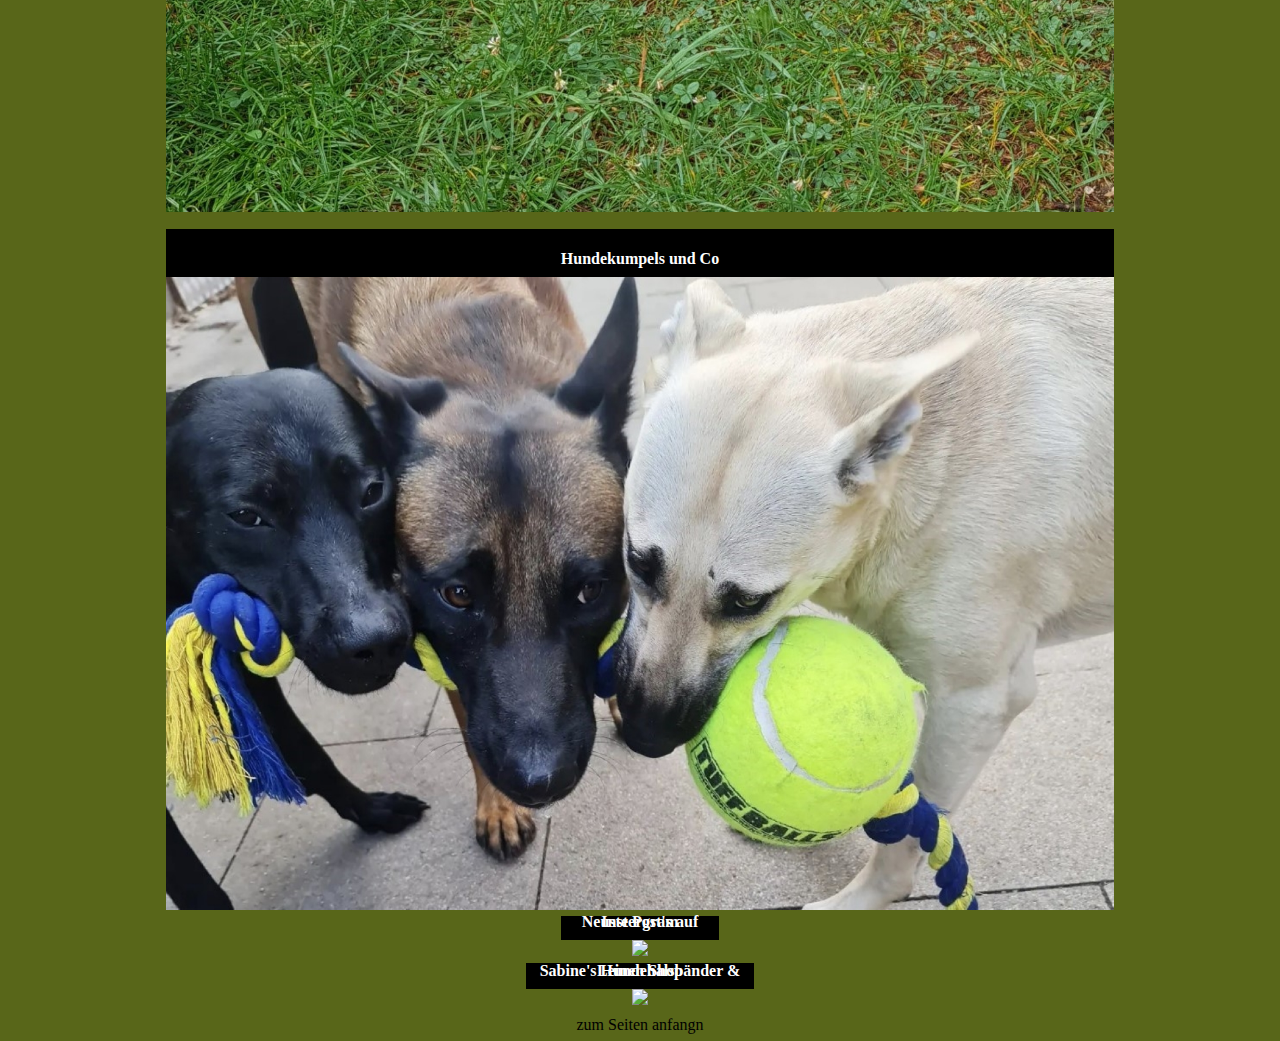
==== commit cb5c3339: "v1" ====
--- a/index.html
+++ b/index.html
@@ -23,27 +23,29 @@
 
         <hr color="black" class="hr" style=" max-width: 1440px; height: auto;">
         </hr>
-
-<section class="inline">
-        <button action="index-Steckbrief Nayla.html" type=" submit text" class="center left link-button-neyla"
-            style="font-family: Bodoni MT; float: left; max-width: 720px; height: auto; ">
-            Steckbrief Neyla </button>
+        <div>
+            <section class="inline">
+                <button action="index-Steckbrief Nayla.html" type=" submit text" class="center left link-button-neyla"
+                    style="font-family: Bodoni MT; float: left; margin-left:12.5%; max-width: 720px; height: auto; ">
+                    Steckbrief Neyla </button>
 
 
-            <button action="index-Steckbrief Shevaa.html" type=" submit text" class="center right link-button-shevaa"
-            style="font-family: Bodoni MT; float: right; margin-right: 12.5%; max-width: 720px; height: auto; ">
-            Steckbrief Shevaa</button>
-</section>
+                <button action="index-Steckbrief Shevaa.html" type=" submit text"
+                    class="center right link-button-shevaa"
+                    style="font-family: Bodoni MT; float: right; margin-right: 12.5%; max-width: 720px; height: auto; ">
+                    Steckbrief Shevaa</button>
 
 
 
-<div>
-            
 
-            <img src="5.jpg" style="float: left; padding-left:12.5%; width:37.4%; height: auto; border: 3px #000;">
 
-            <img src="6.jpg" style="float: right; padding-right:12.5%; width:37.4%; height:auto; border: 3px #000;">
-</div>
+
+
+                <img src="5.jpg" style="float: left; margin-left:12.5%; width: 37.3%; height:auto;">
+
+                <img src="6.jpg" style="float: right; margin-right:12.5%; width:37.3%; height:auto;">
+            </section>
+        </div>
 
         <section>
             <article>
@@ -111,8 +113,4 @@
     </main>
 </body>
 
-<<<<<<< HEAD
-</html>
-=======
-</html>
->>>>>>> 89ca7d29197577ff5674d5c4467a3d3a004a9c92
+</html>--- a/style.css
+++ b/style.css
@@ -1,161 +1,208 @@
-/*HINTERGRUND*/
+html {
+    display: flex;
+    align-items: center;
+    justify-content: center;
+}
+
+
+
+
+head {
+    display: flex;
+    align-items: center;
+    justify-content: center;
+}
+
+
+body {
+    height: auto;
+    max-width: 1440px;
+}
+
 .background-dark {
     background-color: rgb(88, 102, 25);
-    width: auto;
+    background-attachment: scroll;
+    margin-top: 0px;
+}
+
+
+main {
+    background-color: rgb(88, 102, 25);
+    min-height: auto;
+    max-height: 1440px;
+    display: flex;
+    flex-direction: column;
+    align-items: center;
+    justify-content: flex-start;
+    padding: headerHeight 0 0 0;
+}
+
+
+
+header {
+    position: relative;
+    top: 0;
+    left: 0;
+    right: 0;
+    background-color: rgb(88, 102, 25);
+    z-index: 1;
+    display: flex;
+    flex-direction: column;
+    justify-content: center;
+    align-items: center;
+}
+
+.margin-bottom {
+    margin-bottom: 0px;
+}
+
+
+
+h1 {
+    max-width: 1440px;
+    margin-top: 0%;
+    color: #000;
+}
+
+.h1 {
+    font-size: 150%;
+    color: #000000;
+}
+
+
+
+hr {
+    z-index: 1;
+    border-color: black;
+    border-style: solid;
+    margin-top: 0%;
+    box-sizing: border-box;
     height: auto;
-    background-attachment: scroll;
-    margin-top: 0px auto;
-}
-
-
-
-
-/*SCHRIFTEN*/
-
-
-h1{color: #000;}
-h2{color:#000}
-h3{color:#000}
-h4{color:#000}
-
-
-.h1 {
-    font-size: 325%;
-    font-family: "Bodoni MT";
-    color: #000000;
-    margin-bottom: 3%;
-}
-
-
-.h3 {
-    position: relative ;
-    margin-top: 3%;
-    font-size: 120%;
-    color: #ffffff;    
-}
-
-
-.h4 {
-    flex-direction: column;
-    margin-top: 3%;
-    font-size: 103%;
-    color: #000000;    
-}
-
-
-.space{
-    margin-left: 10%;
-}
-
-
-/*EINTEILUNGSLINIE*/
-.hr-bottom {
-    margin-bottom: auto;
-    margin-top: auto;
-    color: #000000;   
-}
-
-
-
+    width: 1079.980px;
+}
+
+
+
+
+section {
+    width: 100%;
+    display: flex;
+    flex-direction: column;
+    justify-content: center;
+    align-items: center;
+}
+
+.border{
+    border:1px solid #000000;
+    position: sticky;
+}
+
+
+.inline {
+    display: inline-block;
+    
+    
+    
+}
 
 /* BUTTON STECKBIRIEF NEYLA*/
+
+.center {
+    justify-content: center;
+    margin-top: 0%;
+}
+
+.left {
+    margin-left: 12.5%;
+    margin-bottom: 0%;
+}
+
+
+
+
+
 .link-button-neyla {
-    position:sticky ;
-    line-height: 200%;
+    min-width: 37.3%;
+    position: sticky;
+    vertical-align: middle;
+    border: 1px solid #000000;
+    background-color: #000000;
+    color: #ffffff;
+    text-decoration: solid;
+    cursor: pointer;
+
+}
+
+.link-button-neyla:hover {
+    background-color: #7e7e7e;
+    color: black;
+    box-shadow: 0px 0px 60px rgb(214, 224, 18, 0.465);
+    
+}
+
+/* BUTTON STECKBIRIEF SHEVAA*/
+
+
+
+
+.link-button-shevaa {
+    min-width: 37.3%;
+    position: sticky;
+    vertical-align: middle;
+    border: 1px solid #000000;
+    background-color: #000000;
+    color: #ffffff;
+    text-decoration: solid;
+    cursor: pointer;
+    max-width: 1440px; 
+    height: auto;
+}
+
+
+.link-button-shevaa:hover {
+    background-color: #7e7e7e;
+    color: black;
+    box-shadow: 0px 0px 60px rgb(214, 224, 18, 0.465);
+}
+
+
+
+/* BUTTON UNSERE GESCHICHTE DER Rassen*/
+.link-button {
+    line-height: 0%;
     vertical-align: middle;
     border: 1px solid #000000;
     border-radius: 0%, 5%;
     background-color: #000000;
     color: #ffffff;
     text-decoration: solid;
-    font-size: large;
     cursor: pointer;
     margin-top: 1%;
-    font-size: 140%;
-    height: 5%;
-    width: 25%;
-}
-
-
-.link-button-neyla:hover {
+    font-size: 3fr;
+    width: 75%;
+}
+
+
+.link-button:hover {
     background-color: #7e7e7e;
     color: black;
     box-shadow: 0px 0px 60px rgb(214, 224, 18, 0.465);
-
-}
-
-
-
-
-/* BUTTON STECKBIRIEF SHEVAA*/
-.link-button-shevaa {
-    position:sticky ;
-    line-height: 200%;
-    vertical-align: middle;
-    border: 1px solid #000000;
-    border-radius: 0%, 5%;
-    background-color: #000000;
-    color: #ffffff;
-    text-decoration: solid;
-    font-size: large;
-    cursor: pointer;
-    margin-top: 1%;
-    font-size: 140%;
-    height: 9%;
-    width: 25%;
-}
-
-
-.link-button-shevaa:hover {
-    background-color: #7e7e7e;
-    color: rgb(0, 0, 0);
-    box-shadow: 0px 0px 60px rgb(214, 224, 18, 0.465);
-
-}
-
-
-
-
-/* BUTTON UNSERE GESCHICHTE*/
-.link-button {
-    line-height: 150%;
-    vertical-align: middle;
-    border: 1px solid #000000;
-    border-radius: 0%, 5%;
-    background-color: #000000;
-    color: #ffffff;
-    text-decoration: solid;
-    font-size: large;
-    cursor: pointer;
-    margin-top: 1%;
-    font-size: 100%;
-    width: 70%;
-}
-
-
-.link-button:hover {
-    background-color: #7e7e7e;
-    color: black;
-    box-shadow: 0px 0px 60px rgb(214, 224, 18, 0.465);
-}
-
-
+}
 
 
 /* BUTTON HUNDEKUMPELS UND CO*/
 .link-button1 {
-    line-height: 150%;
+    line-height: 0%;
     vertical-align: middle;
     border: 1px solid #000000;
     border-radius: 0%, 5%;
     background-color: #000000;
     color: #ffffff;
     text-decoration: solid;
-    font-size: large;
     cursor: pointer;
     margin-top: 1%;
-    font-size: 100%;
-    width: 70%;
+    font-size: 3fr;
+    width: 75%;
 }
 
 
@@ -164,24 +211,22 @@
     color: black;
     box-shadow: 0px 0px 60px rgba(214, 224, 18, 0.465);
 }
-
 
 
 
 /* BUTTON NEUSTE FOTOS AUF INSTAGRAM*/
 .link-button2 {
-    line-height: 150%;
+    line-height: 0%;
     vertical-align: middle;
     border: 1px solid #000000;
     border-radius: 0%, 5%;
     background-color: #000000;
     color: #ffffff;
     text-decoration: solid;
-    font-size: large;
     cursor: pointer;
     margin-top: 1%;
-    font-size: 100%;
-    width: 70%;
+    font-size: 3fr;
+    width: 75%;
 }
 
 
@@ -190,24 +235,22 @@
     color: black;
     box-shadow: 0px 0px 60px rgba(214, 224, 18, 0.465);
 }
-
 
 
 
 /* BUTTON SABINES HUNDEHALSBÄNDER & LEINEN SHOP*/
 .link-button3 {
-    line-height: 150%;
+    line-height: 0%;
     vertical-align: middle;
     border: 1px solid #000000;
     border-radius: 0%, 5%;
     background-color: #000000;
     color: #ffffff;
     text-decoration: solid;
-    font-size: large;
     cursor: pointer;
     margin-top: 1%;
-    font-size: 100%;
-    width: 70%;
+    font-size: 3fr;
+    width: 75%;
 }
 
 
@@ -216,24 +259,22 @@
     color: black;
     box-shadow: 0px 0px 60px rgba(214, 224, 18, 0.465);
 }
-
-
 
 
 /*BUTTON ZURÜCK*/
 .button-back {
-    border:#000000 ;
+    border: #000000;
     color: rgb(255, 255, 255);
     padding: 0% 0%;
     text-align: center;
     text-decoration: none;
     display: inline-block;
-    font-size: 140%;
+    font-size: 100%;
     background-color: #000000;
     position: fixed;
     top: 0px;
     left: 0px;
-    width: 140px;
+    width: 75px;
 }
 
 
@@ -245,53 +286,50 @@
 
 
 
-
-/*POSITIONEN*/
-.center {
-    display: flex;
-    justify-content: center;
-    margin-bottom: 1%;
-}
-
-
-.right {
+article {
+    width: 100%;
+    max-width: 100%;
+    background-color: rgb(88, 102, 25);
+    display: flex;
+    flex-direction: column;
+    justify-content: center;
+    align-items: center;
+}
+
+h2 {
+    color: #000;
+}
+
+
+h3 {
+    color: #000;
+}
+
+.h3 {
     position: relative;
-    display: flex;
-    float: right;
-    margin-right: 15%;
     margin-top: 3%;
-}
-
-
-.left {
-    position: relative;
-    display: flex;
-    float: left;
-    margin-left: 15%;
+    font-size: 120%;
+    color: #ffffff;
+}
+
+h4 {
+    color: #000;
+}
+
+.h4 {
     margin-top: 3%;
-}
-
-
-.left-steck {
-    position: relative;
-    display: flex;
-    float: left;
-    margin-left: 0%;
-}
-
-
-.right-steck {
-    position: relative;
-    display: flex;
-    margin-left: 52%;
-}
-
-
-.top{
-    margin-top: 3%;
-}
-
-
-.flex{
-    display: flexb;
+    font-size: 0.6em;
+    color: #000000;
+}
+
+
+
+footer {
+    width: 100%;
+    background-color: rgb(88, 102, 25);
+    min-height: 2rem;
+    display: flex;
+    flex-direction: column;
+    justify-content: center;
+    align-items: center;
 }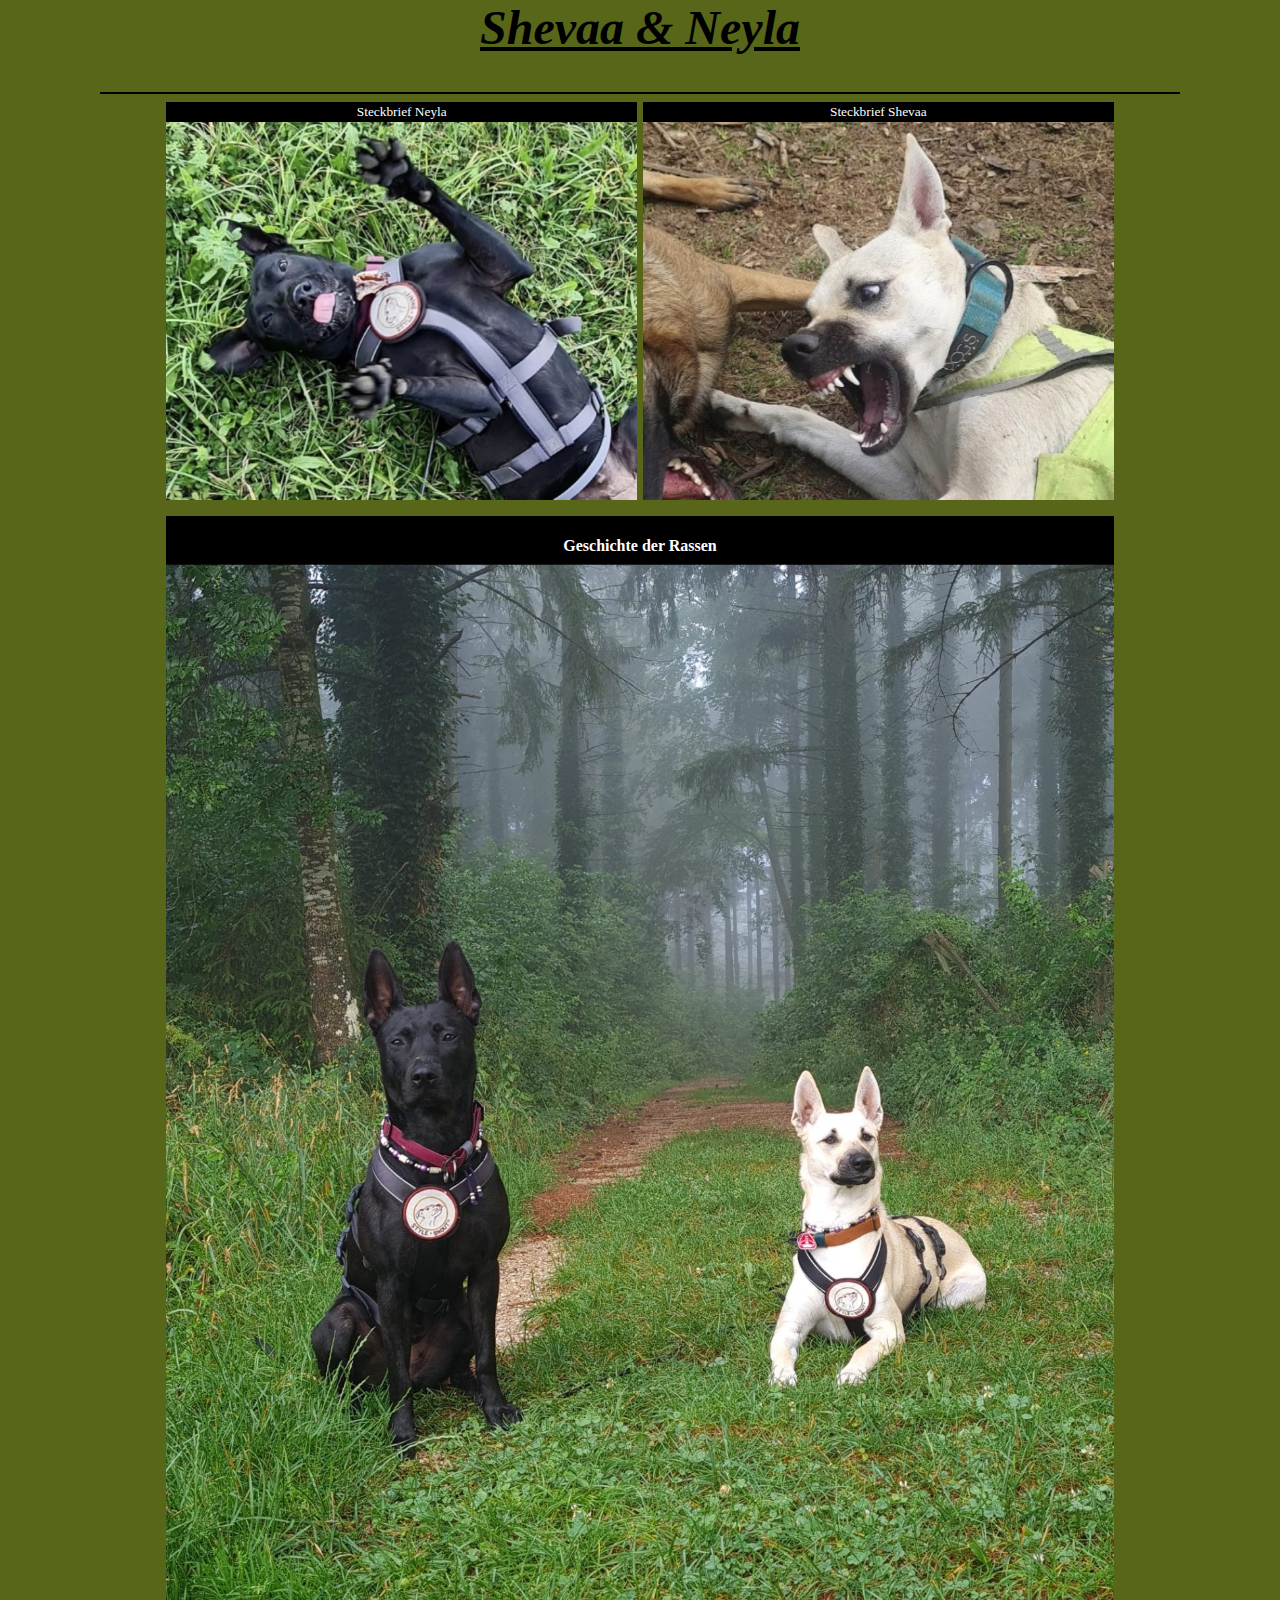
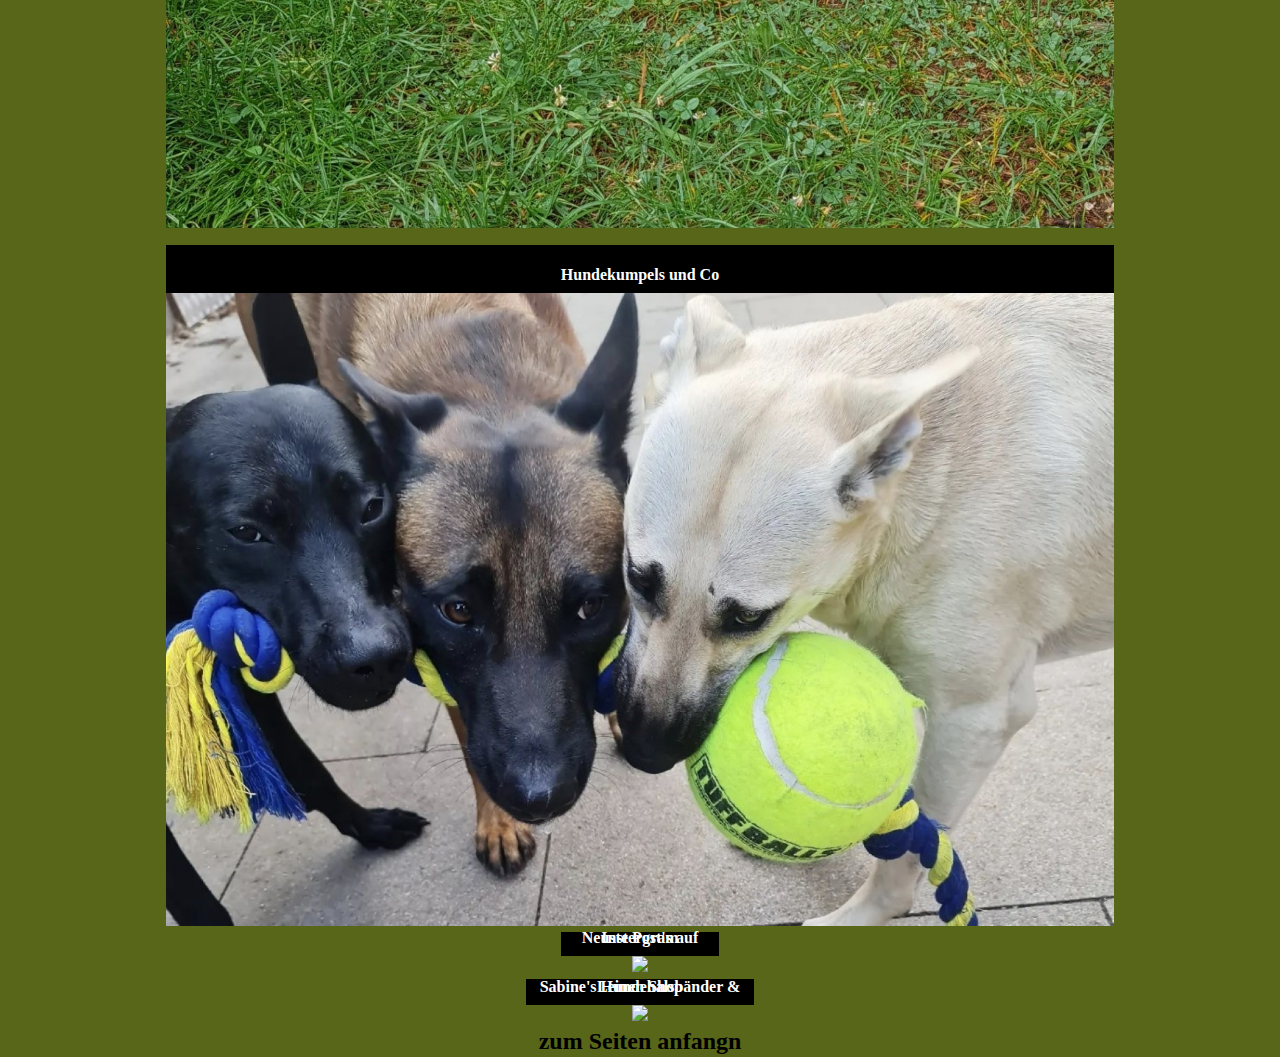
==== commit 9ae89e2f: "fix1" ====
--- a/index.html
+++ b/index.html
@@ -101,16 +101,16 @@
                     </button>
 
                     <div class=" center1 ">
-                        <img src="4.jpg" width="75%" height="auto" position="relative">
+                        <img src="4.jpg" width="75%" height="auto" position="auto">
                     </div>
                 </center>
             </article>
         </section>
 
-        <footer> zum Seiten anfangn </footer>
+        <footer><h2> zum Seiten anfangn </h2></footer>
+    </main>
 
 
-    </main>
 </body>
 
 </html>--- a/style.css
+++ b/style.css
@@ -53,7 +53,7 @@
 }
 
 .margin-bottom {
-    margin-bottom: 0px;
+    margin-bottom: 1em;
 }
 
 
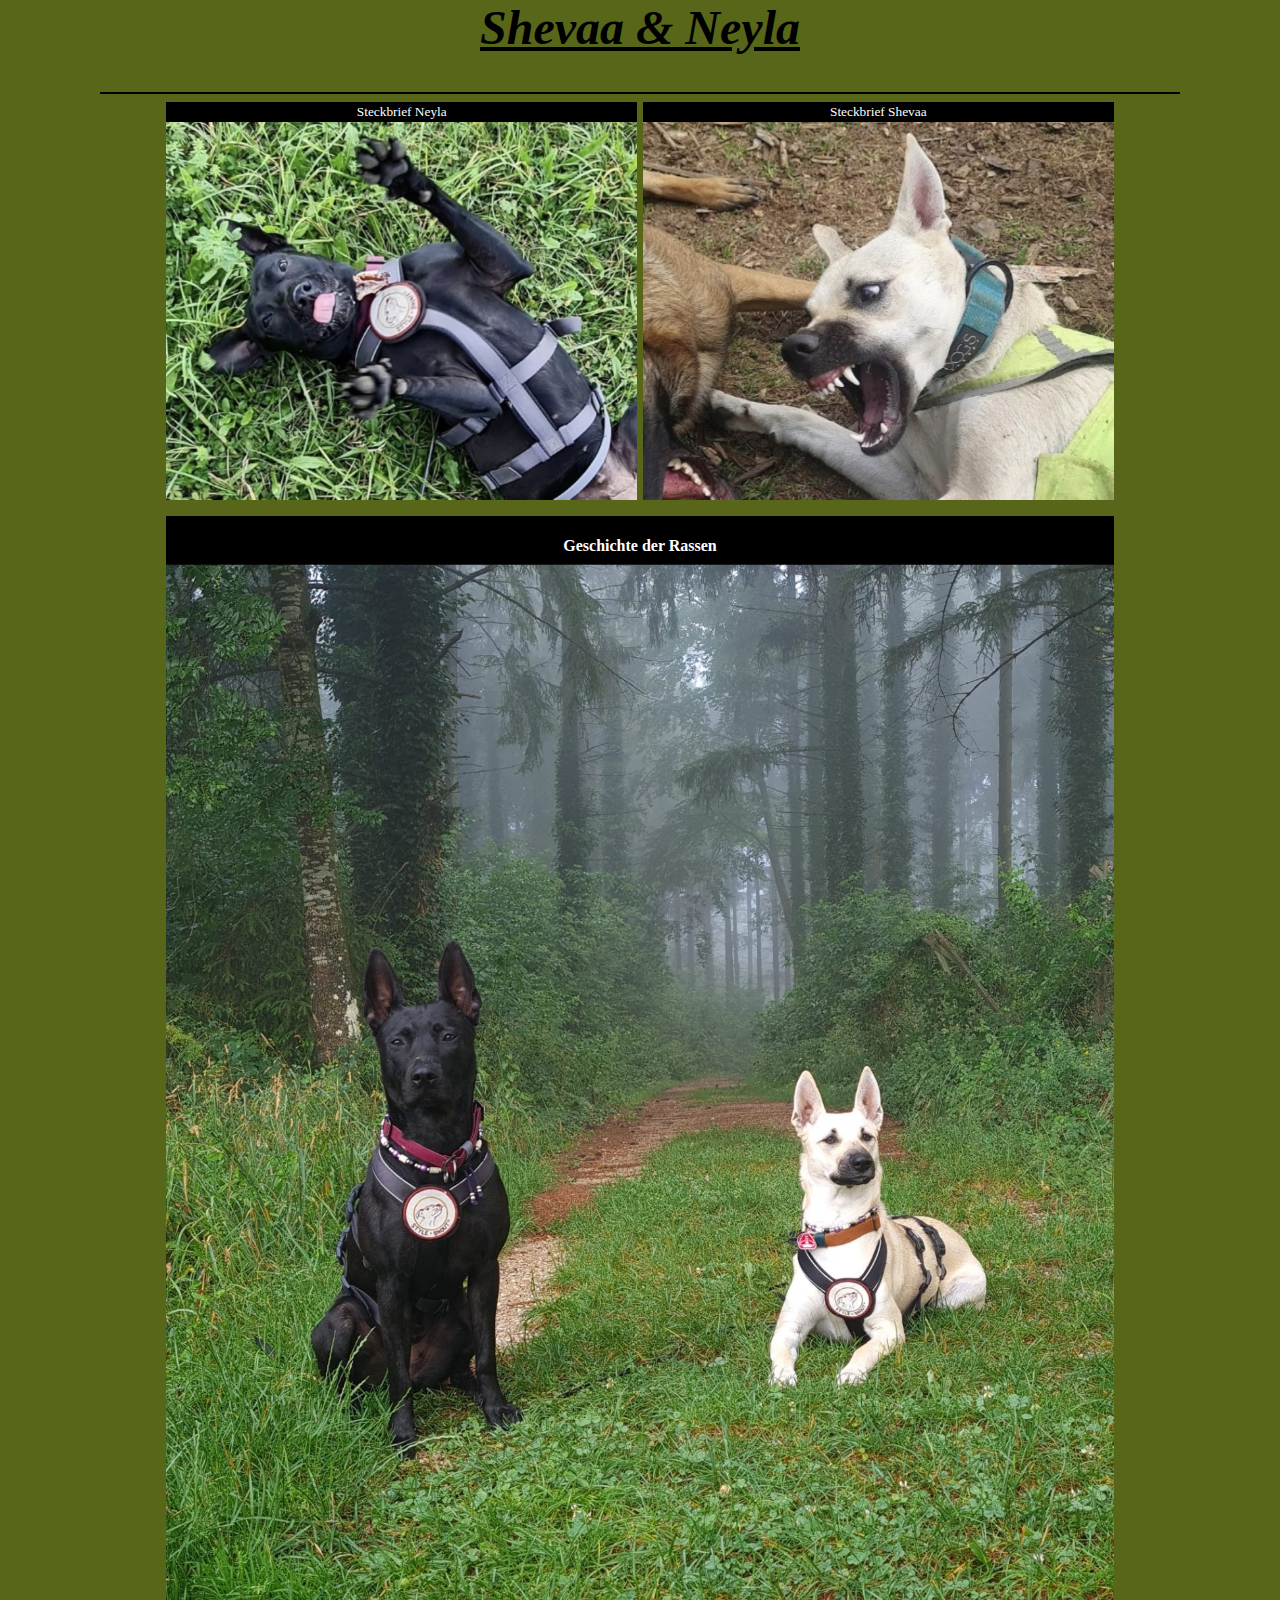
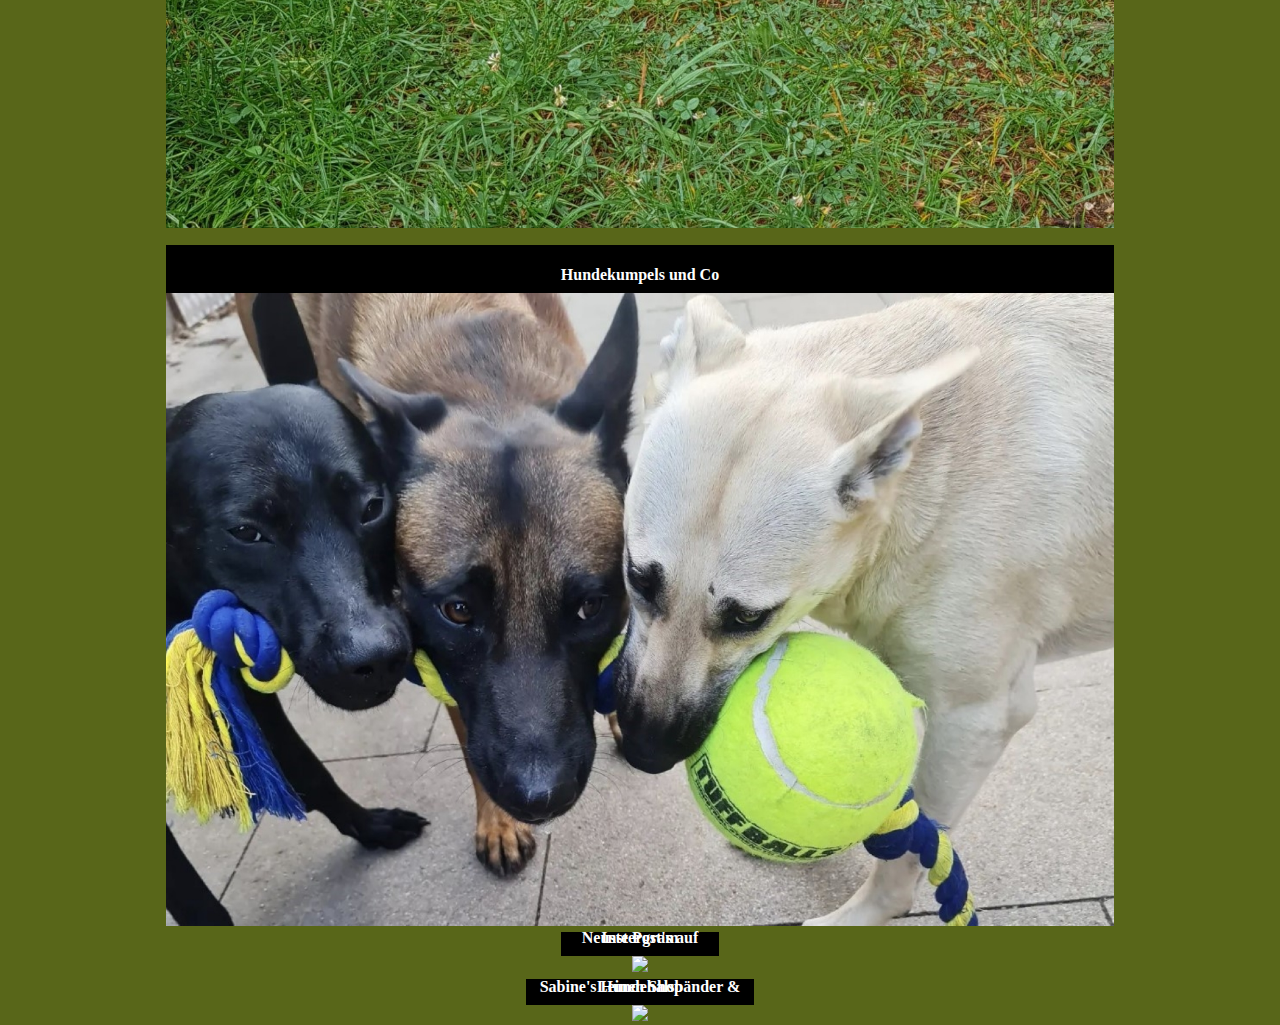
==== commit 1e15870a: "." ====
--- a/index.html
+++ b/index.html
@@ -15,7 +15,7 @@
 
     <main display=" flex">
 
-        <header class="margin-bottom background-dark">
+        <header class="margin-bottom">
             <center>
                 <h1><b><i><ins class="h1"> Shevaa & Neyla </ins></i></b></h1>
             </center>
@@ -106,8 +106,6 @@
                 </center>
             </article>
         </section>
-
-        <footer><h2> zum Seiten anfangn </h2></footer>
     </main>
 
 
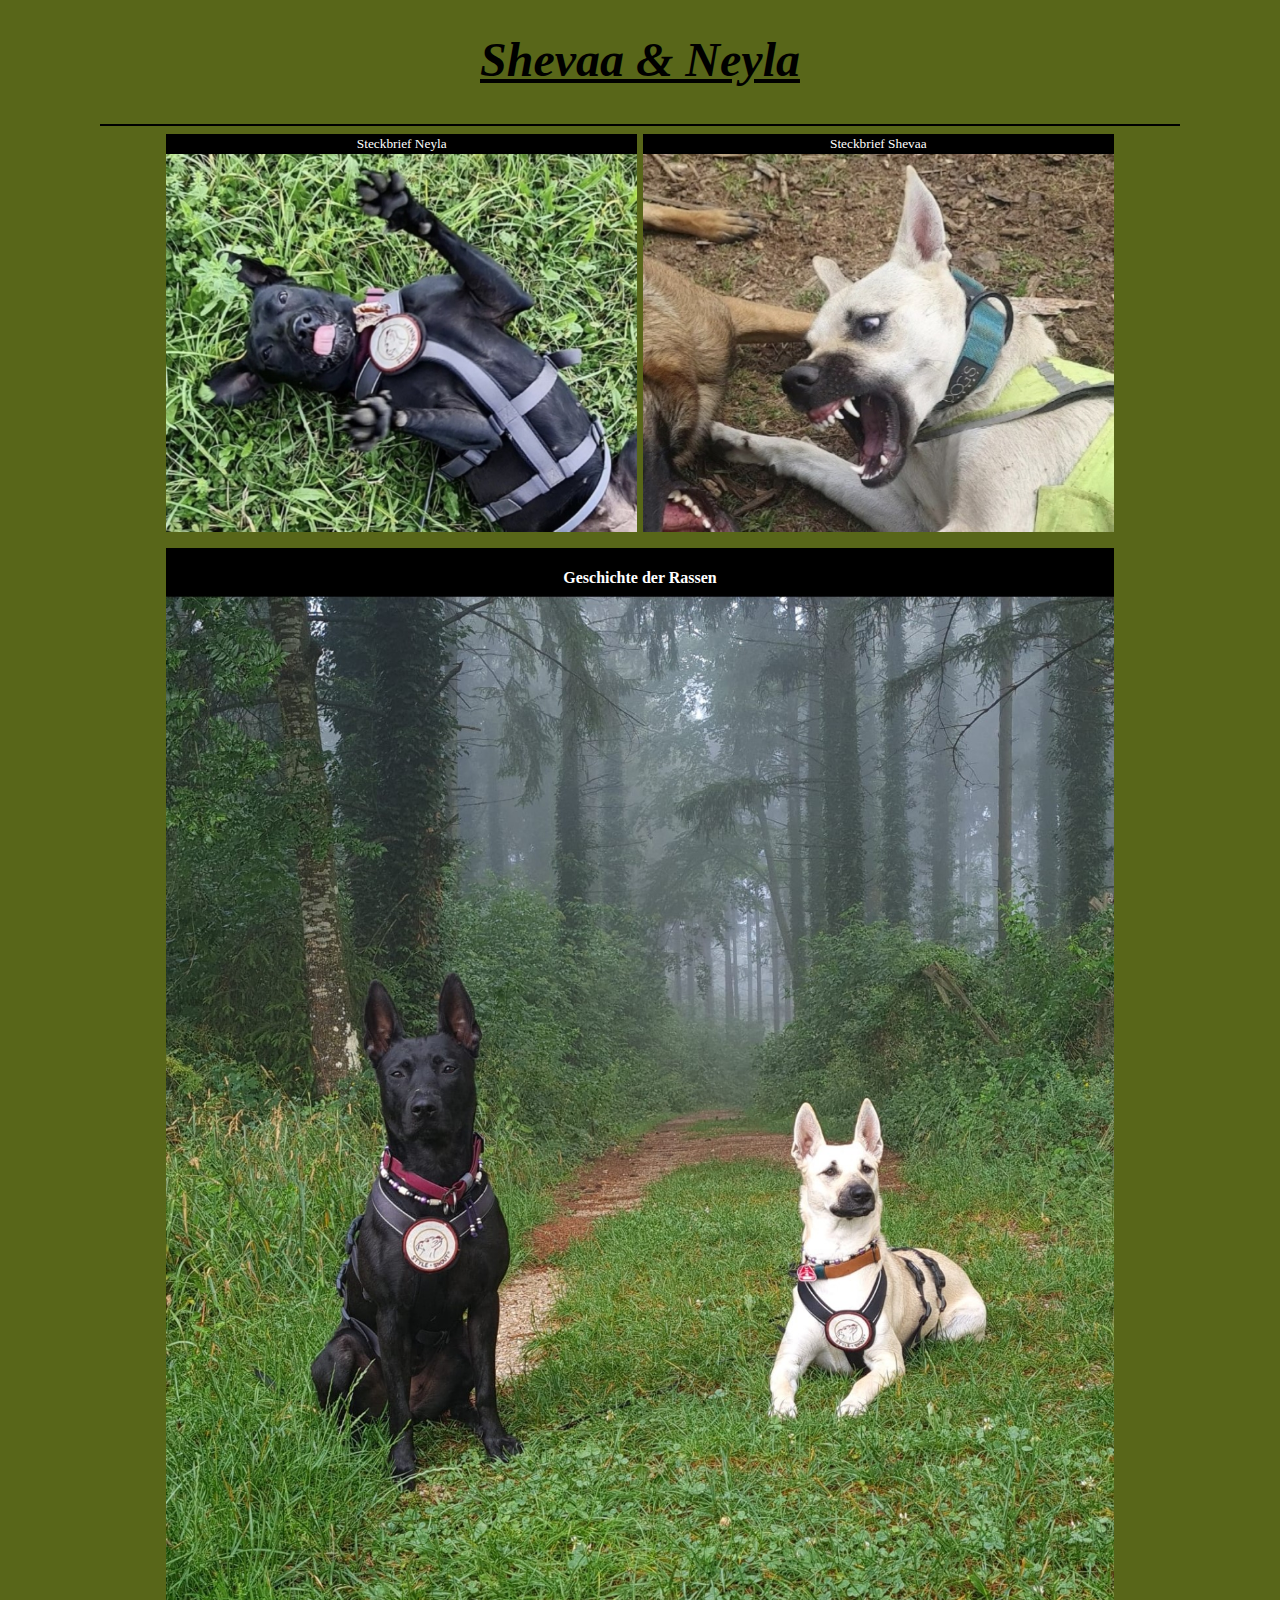
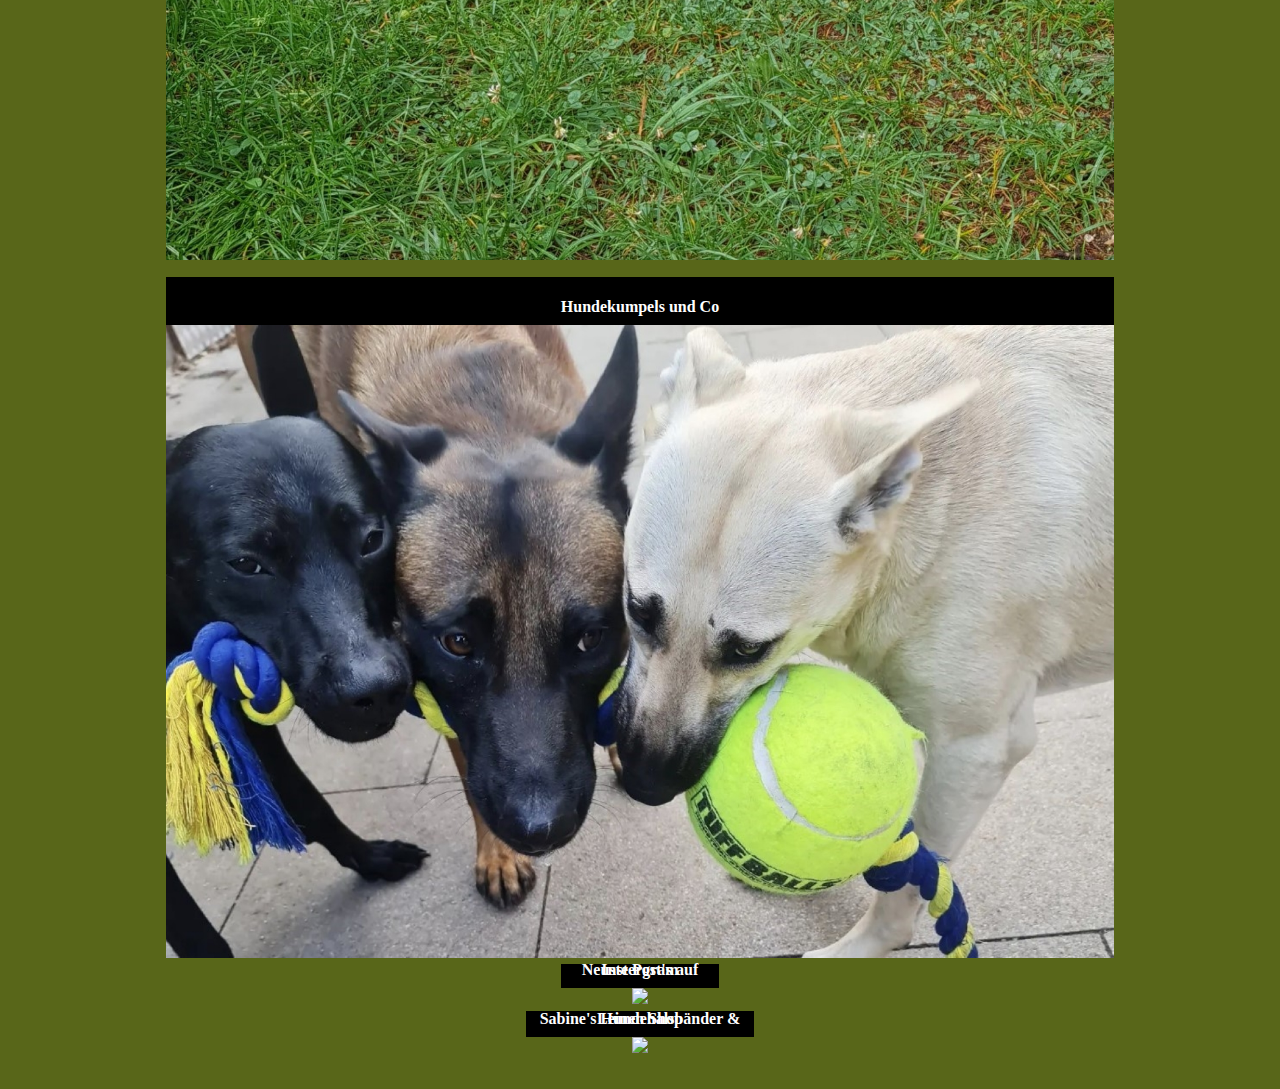
==== commit 1a7a59a4: "l" ====
--- a/index.html
+++ b/index.html
@@ -24,16 +24,17 @@
         <hr color="black" class="hr" style=" max-width: 1440px; height: auto;">
         </hr>
         <div>
+            <form action="index-Steckbrief Nayla.html">
             <section class="inline">
                 <button action="index-Steckbrief Nayla.html" type=" submit text" class="center left link-button-neyla"
                     style="font-family: Bodoni MT; float: left; margin-left:12.5%; max-width: 720px; height: auto; ">
-                    Steckbrief Neyla </button>
+                    Steckbrief Neyla </button></form>
 
-
+                    <form action="index-Steckbrief Shevaa.html">
                 <button action="index-Steckbrief Shevaa.html" type=" submit text"
                     class="center right link-button-shevaa"
                     style="font-family: Bodoni MT; float: right; margin-right: 12.5%; max-width: 720px; height: auto; ">
-                    Steckbrief Shevaa</button>
+                    Steckbrief Shevaa</button></form>
 
 
 
@@ -106,6 +107,7 @@
                 </center>
             </article>
         </section>
+        <footer></footer>
     </main>
 
 
--- a/style.css
+++ b/style.css
@@ -1,7 +1,7 @@
 html {
     display: flex;
     align-items: center;
-    justify-content: center;
+    justify-content: left;
 }
 
 
@@ -15,6 +15,9 @@
 
 
 body {
+    display: flex;
+    align-items: center;
+    justify-content: center;
     height: auto;
     max-width: 1440px;
 }
@@ -54,6 +57,7 @@
 
 .margin-bottom {
     margin-bottom: 1em;
+    margin-top: 2em;
 }
 
 
@@ -298,6 +302,7 @@
 
 h2 {
     color: #000;
+    padding-top: 10px ;
 }
 
 
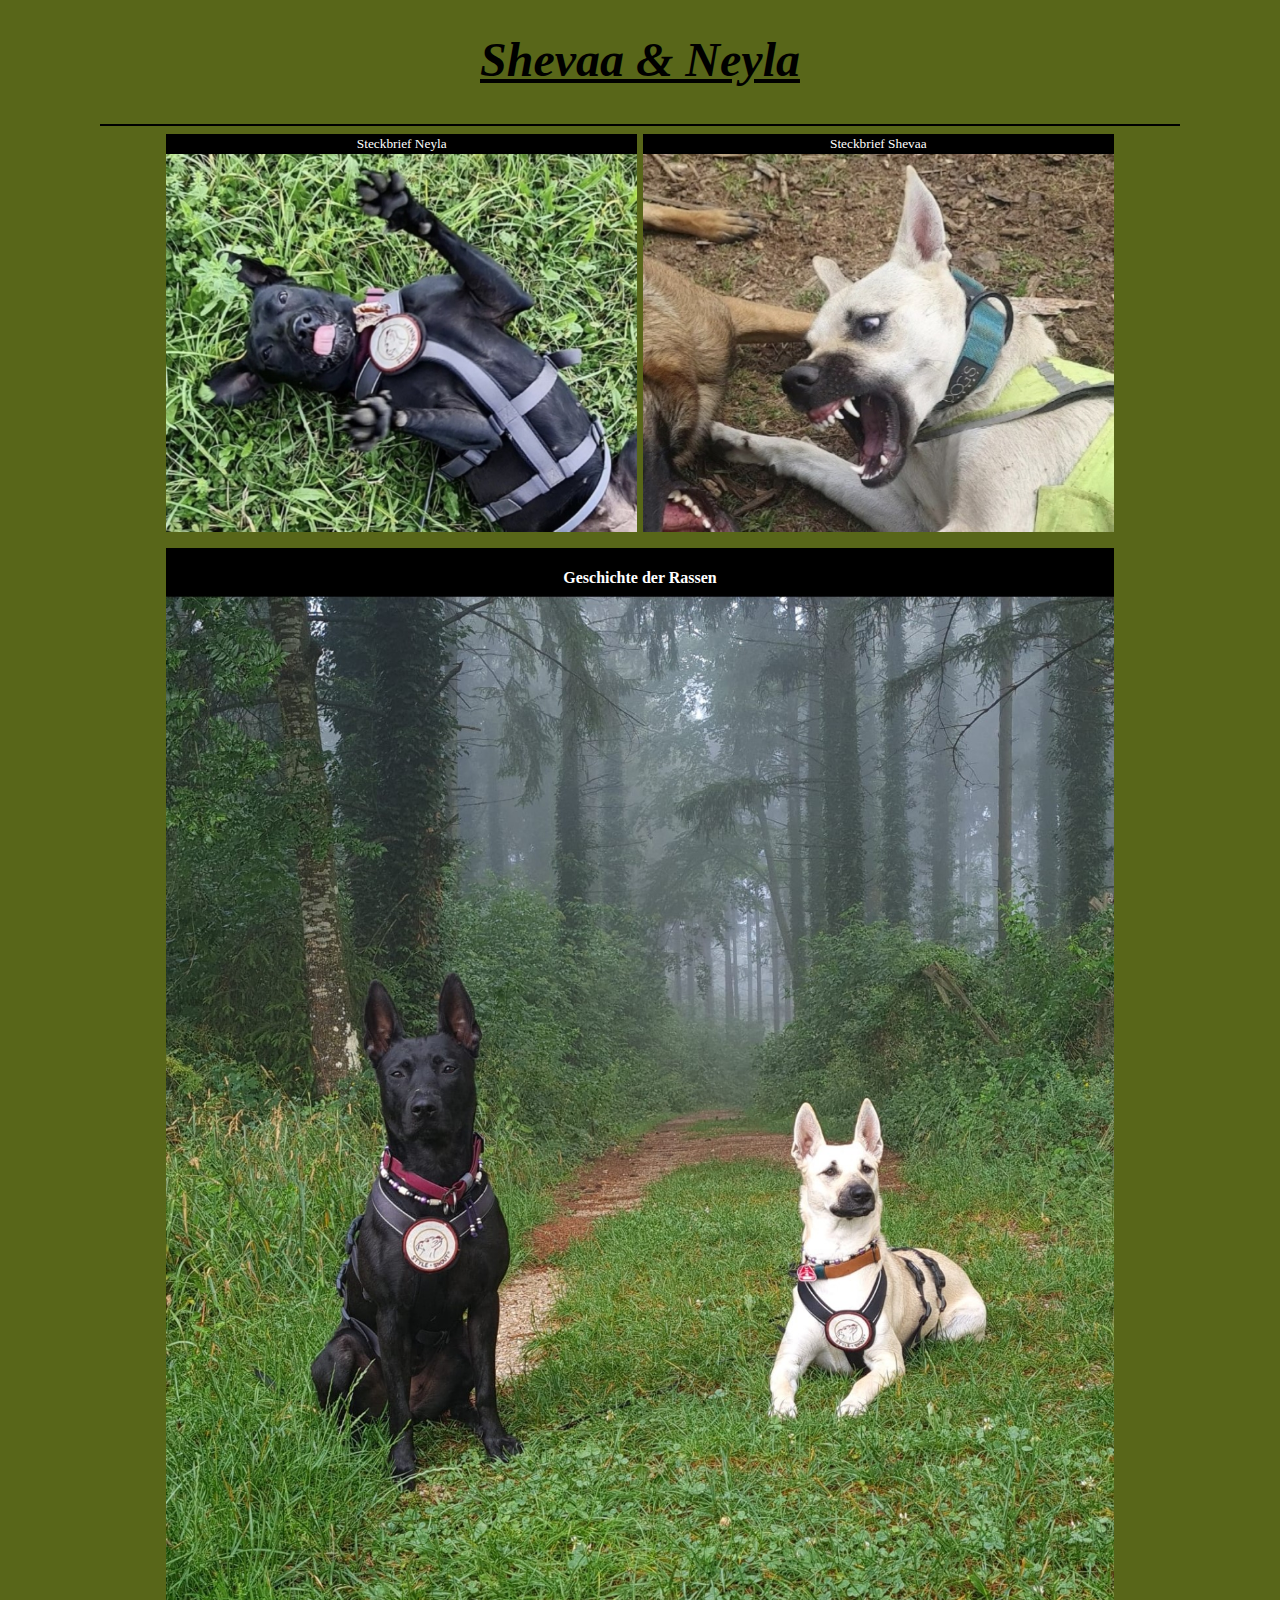
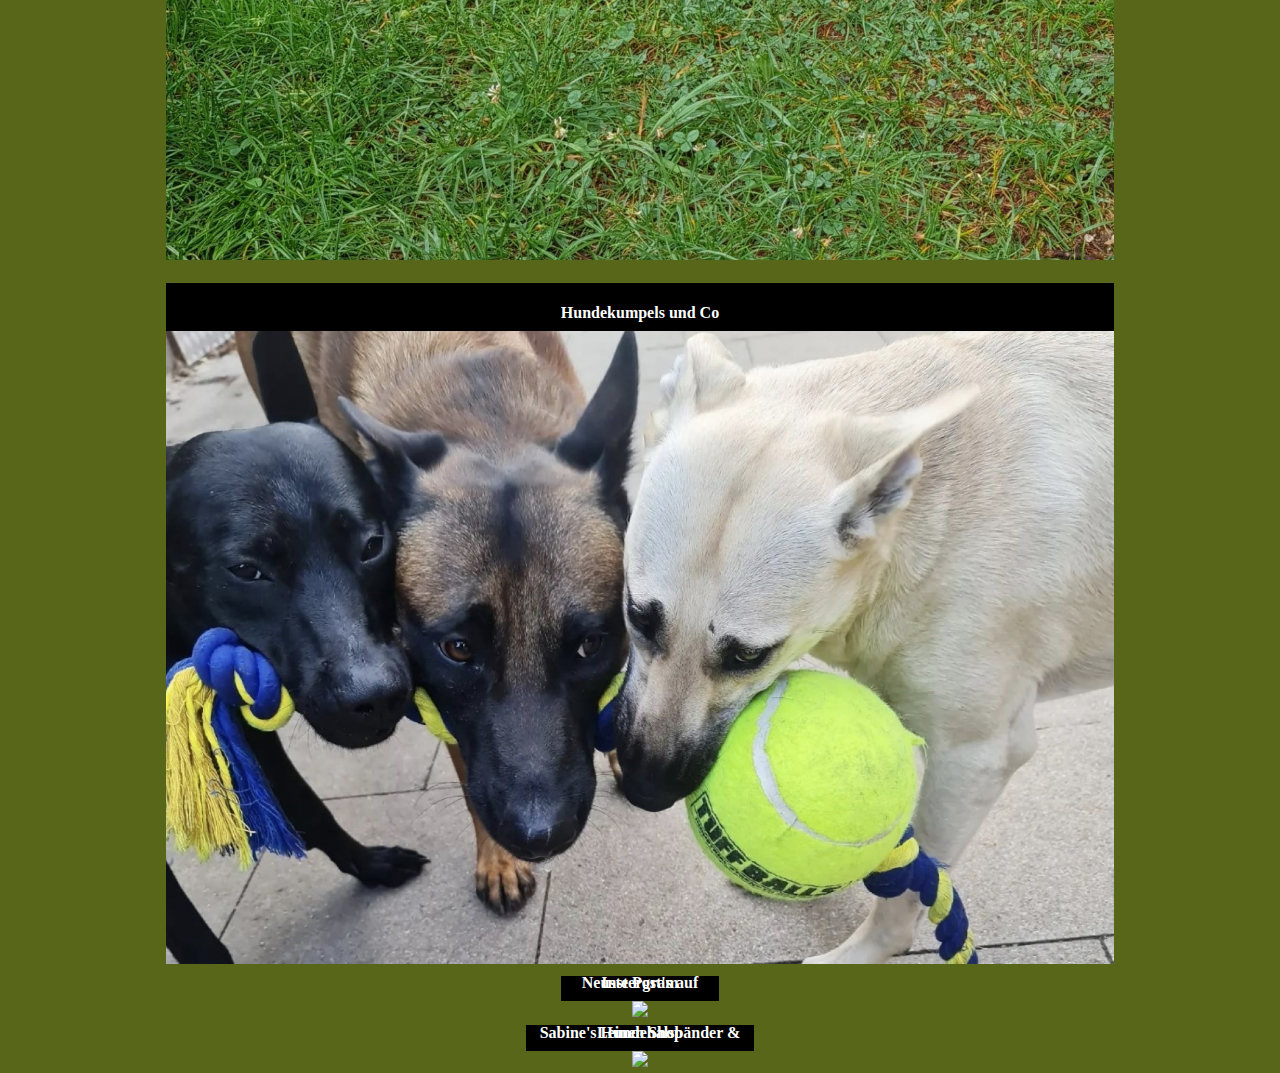
==== commit 8b8fe940: "cv" ====
--- a/index.html
+++ b/index.html
@@ -25,16 +25,19 @@
         </hr>
         <div>
             <form action="index-Steckbrief Nayla.html">
-            <section class="inline">
-                <button action="index-Steckbrief Nayla.html" type=" submit text" class="center left link-button-neyla"
-                    style="font-family: Bodoni MT; float: left; margin-left:12.5%; max-width: 720px; height: auto; ">
-                    Steckbrief Neyla </button></form>
+                <section class="inline">
+                    <button action="index-Steckbrief Nayla.html" type=" submit text"
+                        class="center left link-button-neyla"
+                        style="font-family: Bodoni MT; float: left; margin-left:12.5%; max-width: 720px; height: auto; ">
+                        Steckbrief Neyla </button>
+            </form>
 
-                    <form action="index-Steckbrief Shevaa.html">
+            <form action="index-Steckbrief Shevaa.html">
                 <button action="index-Steckbrief Shevaa.html" type=" submit text"
                     class="center right link-button-shevaa"
                     style="font-family: Bodoni MT; float: right; margin-right: 12.5%; max-width: 720px; height: auto; ">
-                    Steckbrief Shevaa</button></form>
+                    Steckbrief Shevaa</button>
+            </form>
 
 
 
@@ -42,9 +45,9 @@
 
 
 
-                <img src="5.jpg" style="float: left; margin-left:12.5%; width: 37.3%; height:auto;">
+            <img src="5.jpg" style="float: left; margin-left:12.5%; width: 37.3%; height:auto;">
 
-                <img src="6.jpg" style="float: right; margin-right:12.5%; width:37.3%; height:auto;">
+            <img src="6.jpg" style="float: right; margin-right:12.5%; width:37.3%; height:auto;">
             </section>
         </div>
 
@@ -56,8 +59,8 @@
                         </h3>
                     </button>
 
-                    <div class=" center1">
-                        <img src="1.jpg" width="75%" height="auto" position="relative">
+                    <div>
+                        <img src="1.jpg" style="margin-bottom: 0.5%;" width="75%" height="auto" position="relative">
                     </div>
                 </center>
             </article>
@@ -71,8 +74,8 @@
                         </h3>
                     </button>
 
-                    <div class=" center1 ">
-                        <img src="2.jpg" width="75%" height="auto" position="relative">
+                    <div>
+                        <img src="2.jpg" style="margin-bottom: 0.5%;" width="75%" height="auto" position="relative">
                     </div>
                 </center>
             </article>
@@ -86,8 +89,8 @@
                         </h3>
                     </button>
 
-                    <div class=" center1 ">
-                        <img src="3.jpg" width="75%" height="auto" position="relative">
+                    <div>
+                        <img src="3.jpg" style="margin-bottom: 0.5%;" width="75%" height="auto" position="relative">
                     </div>
                 </center>
             </article>
@@ -101,13 +104,12 @@
                         </h3>
                     </button>
 
-                    <div class=" center1 ">
-                        <img src="4.jpg" width="75%" height="auto" position="auto">
+                    <div>
+                        <img src="4.jpg" style="margin-bottom: 0.5%;" width="75%" height="auto" position="auto">
                     </div>
                 </center>
             </article>
         </section>
-        <footer></footer>
     </main>
 
 
